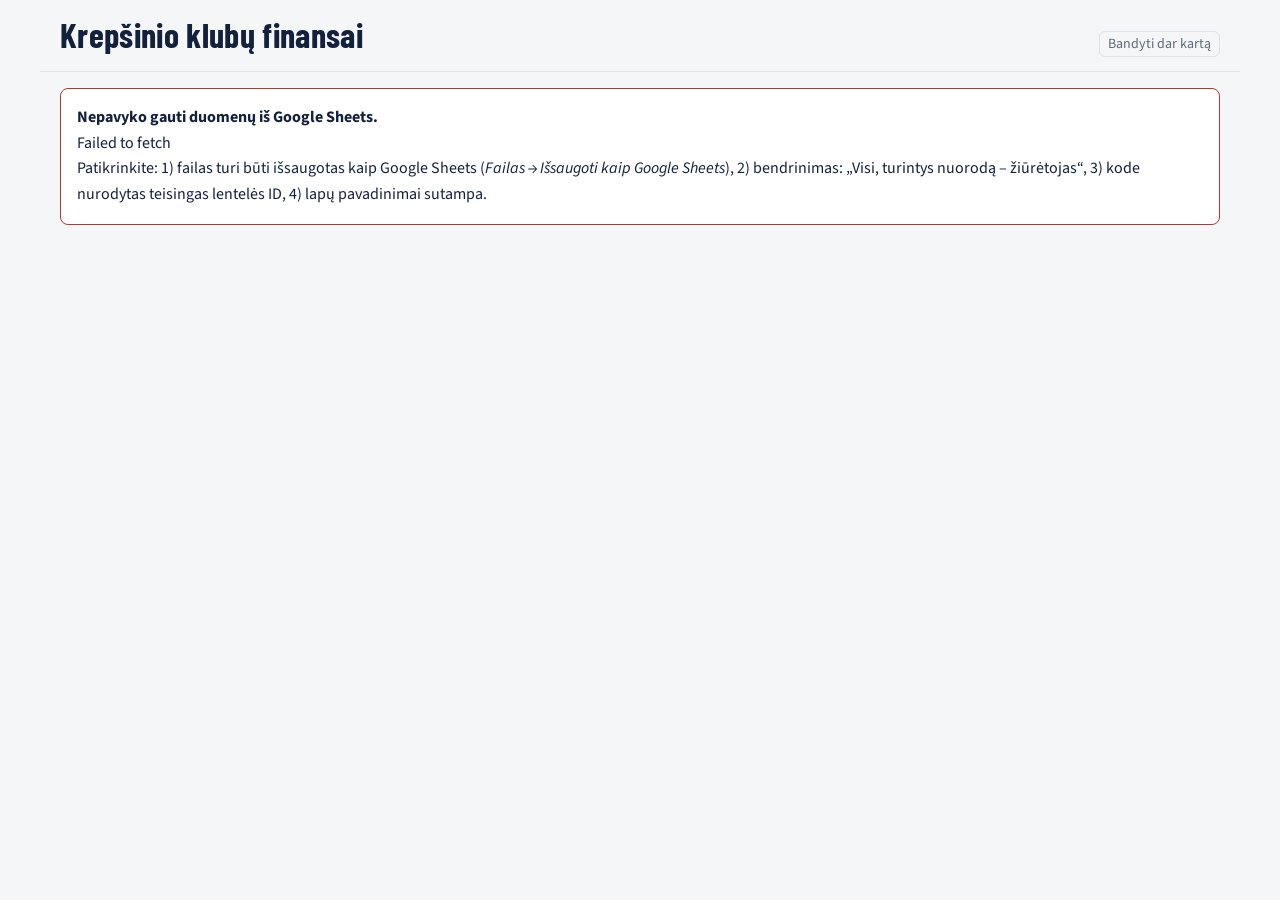
==== index.html @ 32dc3751 "Rename index-8.html to index.html" ====
<!DOCTYPE html>
<html lang="lt">
<head>
<meta charset="utf-8">
<meta name="viewport" content="width=device-width, initial-scale=1">
<title>Krepšinio klubų finansai</title>
<link rel="preconnect" href="https://fonts.googleapis.com">
<link rel="stylesheet" href="https://fonts.googleapis.com/css2?family=Barlow+Condensed:wght@600;700&family=Source+Sans+3:wght@400;600&display=swap">
<style>
:root{--bg:#f4f6f8;--card:#fff;--ink:#14213d;--mute:#5d6b7e;--line:#dde3ea;--a:#e08a1e;--b:#1f7a8c;--pos:#1d7a46;--neg:#b5382f;--hd:'Barlow Condensed','Arial Narrow',sans-serif;--tx:'Source Sans 3',system-ui,sans-serif}
@media(prefers-color-scheme:dark){:root:not([data-t=light]){--bg:#0f1722;--card:#17212f;--ink:#e8edf3;--mute:#93a1b4;--line:#2a3648;--a:#f0a43c;--b:#4fb0c4;--pos:#5fcf8f;--neg:#ff7d72}}
:root[data-t=dark]{--bg:#0f1722;--card:#17212f;--ink:#e8edf3;--mute:#93a1b4;--line:#2a3648;--a:#f0a43c;--b:#4fb0c4;--pos:#5fcf8f;--neg:#ff7d72}
*{box-sizing:border-box}
body{margin:0;background:var(--bg);color:var(--ink);font:16px/1.45 var(--tx)}
header{display:flex;flex-wrap:wrap;gap:8px 20px;align-items:baseline;padding:18px 20px 0;max-width:1200px;margin:auto}
h1{font:700 34px/1 var(--hd);margin:0;letter-spacing:.01em}
#st{color:var(--mute);font-size:14px;margin-left:auto}
button{font:inherit;color:inherit;cursor:pointer}
button:focus-visible,input:focus-visible,a:focus-visible{outline:2px solid var(--b);outline-offset:2px}
.ic{background:none;border:1px solid var(--line);border-radius:6px;padding:2px 8px;margin-left:8px}
nav{display:flex;gap:4px;padding:14px 20px 0;max-width:1200px;margin:auto;overflow-x:auto;border-bottom:1px solid var(--line)}
nav button{background:none;border:0;border-bottom:3px solid transparent;font:700 20px var(--hd);padding:6px 12px;color:var(--mute);white-space:nowrap}
nav button[aria-selected=true]{color:var(--ink);border-color:var(--a)}
main{max-width:1200px;margin:auto;padding:16px 20px 60px}
.bar{display:flex;flex-wrap:wrap;gap:8px;align-items:center;margin-bottom:10px}
.chip{border:1px solid var(--line);background:var(--card);border-radius:99px;padding:3px 12px;font-size:14px}
.chip[aria-pressed=true]{background:var(--ink);color:var(--bg);border-color:var(--ink)}
input[type=search]{font:inherit;background:var(--card);color:var(--ink);border:1px solid var(--line);border-radius:8px;padding:6px 10px;min-width:200px;margin-left:auto}
.sum{color:var(--mute);font-size:14px;margin:0 0 10px}
.tw{overflow-x:auto;background:var(--card);border:1px solid var(--line);border-radius:8px}
table{border-collapse:collapse;width:100%;font-variant-numeric:tabular-nums}
th,td{padding:8px 12px;text-align:right;border-bottom:1px solid var(--line);white-space:nowrap}
th{font:700 16px var(--hd);color:var(--mute);cursor:pointer;user-select:none;position:sticky;top:0;background:var(--card)}
th.l,td.l{text-align:left}
th[aria-sort]{color:var(--ink)}
td.l{position:sticky;left:0;background:var(--card)}
td small{display:block;color:var(--mute);font-size:12px;line-height:1.1}
tr:last-child td{border-bottom:0}
.sh{display:inline-flex;align-items:center;gap:8px}
.sh i{display:inline-block;width:70px;height:8px;background:var(--b);border-radius:2px;overflow:hidden;opacity:.9}
.sh i b{display:block;height:100%;background:var(--a)}
.pos{color:var(--pos)}.neg{color:var(--neg)}.na{color:var(--mute)}
td a{margin-right:6px;color:var(--b)}
.cards{display:grid;grid-template-columns:repeat(auto-fill,minmax(300px,1fr));gap:12px}
.card{background:var(--card);border:1px solid var(--line);border-radius:8px;padding:14px 16px}
.card h3{font:700 22px var(--hd);margin:0 0 6px}.card h3 span{color:var(--mute);font-size:16px;margin-left:6px}
.card p{margin:0 0 8px;font-size:15px}
.msg{background:var(--card);border:1px solid var(--neg);border-radius:8px;padding:16px;line-height:1.6}
tr.c,tr.pc{cursor:pointer}tr.c:hover td,tr.pc:hover td{background:color-mix(in srgb,var(--a) 12%,var(--card))}
.cl{display:flex;align-items:center}.lw{display:inline-grid;margin-right:10px;flex:none}.lw>*{grid-area:1/1;margin:0}
.lg{width:30px;height:30px;border-radius:50%;object-fit:contain;background:#fff}.in{display:inline-flex;align-items:center;justify-content:center;color:#fff;font:700 12px var(--hd)}
#md{position:fixed;inset:0;background:#000a;display:none;align-items:flex-end;justify-content:center;z-index:9}#md.o{display:flex}
.sheet{background:var(--bg);width:min(900px,100%);max-height:92vh;overflow:auto;border-radius:14px 14px 0 0;padding:18px 20px 28px}
@media(min-width:800px){#md{align-items:center}.sheet{border-radius:14px}}
.kp{display:grid;grid-template-columns:repeat(auto-fit,minmax(140px,1fr));gap:10px;margin:12px 0}
.kp div{background:var(--card);border:1px solid var(--line);border-radius:8px;padding:8px 12px}.kp small{display:block;color:var(--mute);font-size:12px}.kp b{font:700 24px var(--hd)}
h2,h3{font-family:var(--hd);margin:8px 0 4px}h2{font-size:30px;margin:0}.top{display:flex;gap:8px;margin-bottom:10px}.top button{margin-left:auto}
.top button,.lk{border:1px solid var(--line);background:var(--card);border-radius:8px;padding:4px 12px;color:var(--ink);text-decoration:none;font-size:14px}
iframe{width:100%;height:calc(100vh - 150px);min-height:620px;border:1px solid var(--line);border-radius:8px;background:#fff}
</style>
</head>
<body>
<header><h1>Krepšinio klubų finansai</h1><span id="st">Kraunama…</span></header>
<nav role="tablist" id="tabs"></nav>
<main id="out"></main>
<div id="md" aria-modal="true" role="dialog"><div class="sheet" id="sh"></div></div>
<script>
// ---- Nustatymai: Google lentelės ID (turi būti tikra Google Sheets lentelė, ne .xlsx) ----
const SHEET_ID="1cWx_skBNVz6XwtdFsHNX5Jhd2TwRLFiY";
// Kiekvienam lapui – galimi pavadinimai (su „/" ir be). Pirmas tinkamas naudojamas.
const SHEETS={b27:["Budgets 26/27","Budgets 2627"],b26:["Budgets 25/26","Budgets 2526"],w26:["World 25/26","World 2526"],att:["Attendance 25/26","Attendance 2526","Attendance"],sal:["Player Salaries"]};
const C="Australia|Australija|AU;Austria|Austrija|AT;Belgium|Belgija|BE;Bosnia and Herzegovina|Bosnija ir Hercegovina|BA;Croatia|Kroatija|HR;Czech Republic|Čekija|CZ;Denmark|Danija|DK;Estonia|Estija|EE;Finland|Suomija|FI;France|Prancūzija|FR;Germany|Vokietija|DE;Greece|Graikija|GR;Hungary|Vengrija|HU;Israel|Izraelis|IL;Italy|Italija|IT;Japan|Japonija|JP;Latvia|Latvija|LV;Lithuania|Lietuva|LT;Montenegro|Juodkalnija|ME;North Macedonia|Šiaurės Makedonija|MK;Poland|Lenkija|PL;Portugal|Portugalija|PT;Romania|Rumunija|RO;Serbia|Serbija|RS;Slovakia|Slovakija|SK;Slovenia|Slovėnija|SI;Spain|Ispanija|ES;Turkey|Turkija|TR;United Arab Emirates|Jungtiniai Arabų Emyratai|AE;United Kingdom|Jungtinė Karalystė|GB;Ukraine|Ukraina|UA;Bulgaria|Bulgarija|BG;Georgia|Gruzija|GE;Cyprus|Kipras|CY;Netherlands|Nyderlandai|NL;Switzerland|Šveicarija|CH;Sweden|Švedija|SE;Norway|Norvegija|NO;Iceland|Islandija|IS;Kosovo|Kosovas|XK;Azerbaijan|Azerbaidžanas|AZ;Ireland|Airija|IE;Albania|Albanija|AL;Russia|Rusija|RU".split(";").map(s=>s.split("|"));
const NAT=Object.fromEntries(C.map(c=>[c[0],c[1]])),FL=Object.fromEntries(C.map(c=>[c[1],c[2]]));
const flag=n=>FL[n]?String.fromCodePoint(...[...FL[n]].map(c=>127397+c.charCodeAt(0)))+" ":"";
const nf=new Intl.NumberFormat("lt-LT",{maximumFractionDigits:0});
const eur=n=>n==null?"–":nf.format(n)+" €";
const esc=s=>String(s??"").replace(/[&<>"]/g,c=>({"&":"&amp;","<":"&lt;",">":"&gt;",'"':"&quot;"}[c]));
const norm=s=>String(s).toLowerCase().normalize("NFD").replace(/[^a-z0-9]/g,"");
const nat=n=>NAT[n]||n;
const num=v=>{if(v==null)return null;const s=String(v).replace(/[\s\u00a0€$%]/g,"").replace(/,/g,"");if(!/^-?\d/.test(s))return null;const n=parseFloat(s);return isNaN(n)?null:n};
const txt=v=>{const s=String(v??"").trim();return(s===""||s==="-"||s[0]==="#")?"":s};
function csv(t){const R=[];let r=[],c="",q=0;for(let i=0;i<t.length;i++){const h=t[i];
 if(q){if(h=='"'){if(t[i+1]=='"'){c+='"';i++}else q=0}else c+=h}
 else if(h=='"')q=1;else if(h==","){r.push(c);c=""}else if(h=="\n"){r.push(c);R.push(r);r=[];c=""}else if(h!="\r")c+=h}
 if(c||r.length){r.push(c);R.push(r)}return R}
let DEF;
async function raw(n){
 const res=await fetch(`https://docs.google.com/spreadsheets/d/${SHEET_ID}/gviz/tq?tqx=out:csv&headers=0&sheet=${encodeURIComponent(n)}`);
 const t=await res.text();
 if(!res.ok||/^\s*</.test(t))throw new Error(`Lapas „${n}" neatsidaro (HTTP ${res.status})`);
 return t}
// Jei lapo pavadinimas neegzistuoja, Google tyliai grąžina pirmą lapą – tokį atsakymą atmetame
async function load(names,first){
 for(const n of names){const t=await raw(n);if(first||t!==DEF)return csv(t)}
 throw new Error(`Lapas „${names[0]}" nerastas – patikrinkite jo pavadinimą lentelėje`)}
// Suranda lenteles, kurių antraštės eilutė prasideda reikšme hdr antrame stulpelyje
function blocks(rows,hdr){const out=[];let title="";
 for(let i=0;i<rows.length;i++){const a=(rows[i][1]||"").trim();
  if(a===hdr){const h=rows[i].map(x=>x.trim()),d=[];let j=i+1;
   while(j<rows.length){const b=(rows[j][1]||"").trim();if(!b||b===hdr||/^Vidurkis/.test(b))break;d.push(rows[j]);j++}
   out.push({title,h,d});i=j-1}
  else if(a)title=a}
 return out}
const ix=(h,re)=>h.findIndex(x=>re.test(x));
function budgets(rows,season,world){const o=[];
 for(const b of blocks(rows,"Nation")){/* Google CSV „pameta" antraštes skaitinių stulpelių viršuje, todėl stulpeliai imami pagal vietą: B šalis, C klubas, D biudžetas, E algos, H vieta, I Europa, J+ šaltiniai */
  const q=season==="26/27"?1:0,c={n:1,club:2,t:3,s:4,p:6+q,e:7+q};
  const src=[8,9,10,11,12].map(i=>i+q);
  for(const r of b.d){if(!txt(r[c.club]))continue;
   o.push({season,nation:nat(r[1].trim()),club:r[c.club].trim(),total:num(r[c.t]),sal:num(r[c.s]),place:num(r[c.p]),eu:txt(r[c.e]).replace(/^https?:.*/,""),src:src.map(i=>(r[i]||"").trim()).filter(u=>/^https?:/.test(u))})}}
 return o}
const AD={French:"France",German:"Germany",Spanish:"Spain",Italian:"Italy",Lithuanian:"Lithuania",Greek:"Greece",Turkish:"Turkey",Israeli:"Israel",Polish:"Poland",Serbian:"Serbia",Latvian:"Latvia",Estonian:"Estonia",Finnish:"Finland"};
const fr=v=>{const n=num(v);return n==null?null:/%/.test(String(v))||n>1.5?n/100:n};
function attendance(rows){const o=[];
 for(const b of[...blocks(rows,"Club"),...blocks(rows,"Klubas")]){const m=b.title.match(/^(\w+) league/i);
  const nation=m&&AD[m[1]]?nat(AD[m[1]]):/^Pranc/.test(b.title)?"Prancūzija":/^Vokiet/.test(b.title)?"Vokietija":/^Ispan/.test(b.title)?"Ispanija":/^Ital/.test(b.title)?"Italija":b.title.replace(/\s*\(.*/,"").replace(/ league$/i,"");
  for(const r of b.d){const nums=String(r[6]).split("/").map(num).filter(x=>x!=null),avg=num(r[5]),cap=nums.length?nums[nums.length-1]:null;
   o.push({nation,club:r[1].trim(),city:txt(r[2]),avg,cap,fill:fr(r[7])??(avg!=null&&cap?avg/cap:null),expE:num(r[11]),idxE:num(r[12]),expL:num(r[13]),idxL:num(r[14]),profile:txt(r[15]),place:num(r[16])})}}
 return o}
function salaries(rows){const o=[];
 for(const b of blocks(rows,"Role")){const g=i=>i;
  for(const r of b.d){if(!txt(r[2]))continue;
   o.push({role:r[1].trim(),name:r[2].trim(),country:nat((r[3]||"").trim()),team:txt(r[4]),season:txt(r[5]),value:num(r[6]),len:txt(r[7]),month:num(r[8]),src:(r[9]||"").trim()})}}
 return o}
function taxes(rows){return rows.filter(r=>txt(r[3])&&!/^https?:/.test(r[1])).map(r=>({country:r[1].trim(),season:txt(r[2]),text:r[3].trim(),src:(r[4]||"").trim()}))}

// ---- Būsena ir atvaizdavimas ----
let LOGOS={},V=[],H=[];
const same=(a,b)=>{a=norm(a||"");b=norm(b||"");return!!a&&!!b&&(a===b||(a.length>3&&b.includes(a))||(b.length>3&&a.includes(b)))};
const logo=n=>{const u=LOGOS[norm(n)],i=n.split(/\s+/).slice(0,2).map(w=>w[0]).join("").toUpperCase();
 return`<span class="lw"><span class="lg in" style="background:hsl(${[...n].reduce((a,c)=>(a*31+c.charCodeAt(0))%360,7)} 40% 38%)">${esc(i)}</span>${u?`<img class="lg" src="${esc(u)}" alt="" loading="lazy" onerror="this.remove()">`:""}</span>`};
const n0=n=>n==null?"–":nf.format(n),f2=n=>n==null?"–":n.toFixed(2).replace(".",",");
const attBlock=a=>`<h3>Lankomumas 2025/26</h3><div class="kp">${kp("Vid. lankomumas",n0(a.avg))}${kp("Galima arenos talpa",n0(a.cap))}${kp("Užpildymas",pct(a.fill))}</div><div class="kp">${kp("Tikėtinas lankomumas tokioje rinkoje (Europos kontekste)",n0(a.expE))}${kp("Lankomumo indeksas vs Europa",f2(a.idxE))}</div><div class="kp">${kp("Tikėtinas lankomumas savos lygos kontekste",n0(a.expL))}${kp("Lankomumo indeksas vs savo lyga",f2(a.idxL))}</div>${a.profile?`<p class="sum"><b>Profilis:</b> ${esc(a.profile)}</p>`:""}`;
const kp=(l,v)=>`<div><small>${l}</small><b>${v}</b></div>`;
const pct=n=>n==null?"–":Math.round(n*100)+"%";
const cell=r=>`<span title="${esc(r.nation)}">${flag(r.nation)}</span><b>${esc(r.club)}</b>`;
function show(html){H.push(html);draw()}
function draw(){const m=$("md");if(!H.length){m.classList.remove("o");return}
 $("sh").innerHTML=`<div class="top">${H.length>1?'<button id="bk" style="margin:0">← Atgal</button>':""}<button id="cl">Uždaryti ✕</button></div>`+H[H.length-1];m.classList.add("o")}
function club(name,nation,season,rep){
 if(rep)H.pop();
 const m=r=>(!nation||r.nation===nation)&&same(r.club,name),b=budgetRows(season).find(m),a=season==="25/26"&&D.att.find(m);
 const ps=D.sal.filter(p=>p.season===season&&same(p.team,name)).sort((x,y)=>(y.month||0)-(x.month||0)),nm=b?b.club:name,ss=[...new Set([...D.bud.filter(m).map(r=>r.season),...D.sal.filter(p=>same(p.team,name)).map(p=>p.season)])].filter(Boolean).sort().reverse();
 show(`<h2>${esc(nm)}</h2><p class="sum">${flag(b?b.nation:nation)}${esc(b?b.nation:nation)} · sezonas ${season} · <a class="lk" target="_blank" rel="noopener" href="https://www.google.com/search?q=${encodeURIComponent("site:proballers.com "+nm+" basketball "+season)}">Proballers ↗</a></p>`+(ss.length>1?`<div class="bar">${ss.map(s=>`<button class="chip" data-cs="${s}" data-n="${esc(name)}" data-nat="${esc(nation)}" aria-pressed="${s===season}">${s}</button>`).join("")}</div>`:"")
 +(/rytas/i.test(nm)?`<div class="bar">${["BCL čempionai 2026","Eurocup čempionai 2x","LKL čempionai 7x"].map(t=>`<span class="chip">🏆 ${t}</span>`).join("")}</div><div class="cl" style="gap:14px;margin:4px 0 8px">${[["rytas-1.jpg","Gudelis","CEO"],["rytas-2.jpg","Brazys","President"]].map(([f,n,t])=>`<figure style="margin:0;text-align:center"><img src="${f}" alt="${n}" onerror="this.parentNode.remove()" style="width:64px;height:64px;border-radius:50%;object-fit:cover;object-position:50% 20%"><figcaption class="sum" style="margin:2px 0 0">${n}<br>${t}</figcaption></figure>`).join("")}</div>`:"")
 +(b?`<div class="kp">${kp("Bendras biudžetas",eur(b.total))}${kp("Atlyginimų biudžetas",eur(b.sal))}${kp("Atlyginimų dalis",pct(b.share))}${b.chg==null?"":kp("Pokytis",(b.chg>=0?"+":"")+pct(b.chg))}${b.place?kp("Vieta lygoje",b.place):""}${b.eu?kp("Europa",esc(b.eu)):""}</div><p class="sum">Šaltiniai: ${links(b)}</p>`:'<p class="sum">Šiam sezonui biudžeto duomenų nėra.</p>')
 +(a?attBlock(a):"")
 +`<h3>Žaidėjai ir algos (${season})</h3>`+(ps.length?`<div class="tw"><table><thead><tr><th class="l">Vardas</th><th>Rolė</th><th>Mėnesio alga</th><th>Sutarties vertė</th></tr></thead><tbody>${ps.map(p=>`<tr class="pc" data-p="${esc(p.name)}"><td class="l"><b>${esc(p.name)}</b></td><td>${esc(p.role)}</td><td>${eur(p.month)}</td><td>${eur(p.value)}</td></tr>`).join("")}</tbody></table></div><p class="sum">Spauskite žaidėją, kad matytumėte visą algų istoriją.</p>`:'<p class="sum">Šiam klubui ir sezonui žaidėjų algų lape įrašų nėra.</p>'))}
function player(name){
 const h=D.sal.filter(p=>norm(p.name)===norm(name)).sort((x,y)=>(x.season||"").localeCompare(y.season||"")),mx=Math.max(...h.map(p=>p.month||0),1),w=Math.max(320,h.length*64);
 const svg=`<div class="tw" style="padding:10px"><svg viewBox="0 0 ${w} 170" width="${w}" role="img" aria-label="Mėnesio algos pokytis">${h.map((p,i)=>{const x=i*64+14,bh=p.month?p.month/mx*100:0;
  return`<g><title>${esc(p.team)} ${esc(p.season)}</title><rect x="${x}" y="${128-bh}" width="36" height="${bh}" rx="3" fill="var(--a)"/><text x="${x+18}" y="${122-bh}" text-anchor="middle" font-size="11" fill="var(--ink)">${p.month?Math.round(p.month/1000)+"k":"–"}</text><text x="${x+18}" y="146" text-anchor="middle" font-size="11" fill="var(--mute)">${esc(p.season)}</text><text x="${x+18}" y="160" text-anchor="middle" font-size="9" fill="var(--mute)">${esc((p.team||"").slice(0,9))}</text></g>`}).join("")}</svg></div>`;
 show(`<h2>${esc(h[0]?h[0].name:name)}</h2><p class="sum">${esc(h[0]?h[0].role+" · "+h[0].country:"")} · įrašų: ${h.length}</p><h3>Mėnesio algos pokytis (€)</h3>${svg}<h3>Algų istorija</h3><div class="tw"><table><thead><tr><th class="l">Sezonas</th><th>Komanda</th><th>Sutarties vertė</th><th>Trukmė</th><th>Mėnesio alga</th><th>Šaltinis</th></tr></thead><tbody>${h.map(p=>`<tr class="pc" data-club="${esc(p.team)}" data-season="${esc(p.season)}"><td class="l">${esc(p.season)||"–"}</td><td>${esc(p.team)||"–"}</td><td>${eur(p.value)}</td><td>${esc(p.len)||"–"}</td><td>${eur(p.month)}</td><td>${/^https?:/.test(p.src)?`<a href="${esc(p.src)}" target="_blank" rel="noopener">nuoroda</a>`:"–"}</td></tr>`).join("")}</tbody></table></div>`)}
const D={};const S={tab:"bud",season:"26/27",nation:"",q:"",sort:{bud:["total",-1],att:["avg",-1],sal:["month",-1]}};
const TABS=[["bud","Biudžetai"],["att","Lankomumas"],["sal","Žaidėjų algos"],["tax","Mokesčių skaičiuoklė"]];
const money=k=>({k,v:r=>r[k],f:r=>`<span class="${r[k]==null?"na":""}">${eur(r[k])}</span>`});
const links=r=>(r.src||[]).map((u,i)=>`<a href="${esc(u)}" target="_blank" rel="noopener" title="${esc(u)}">${i+1}</a>`).join("")||'<span class="na">–</span>';
function dedupe(a){const o=[];for(const x of a){const m=o.find(y=>y.season===x.season&&y.nation===x.nation&&same(y.club,x.club));
 if(!m)o.push({...x});else{for(const k of["total","sal","place"])m[k]??=x[k];m.eu=m.eu||x.eu;m.src=[...new Set([...m.src,...x.src])]}}return o}
function budgetRows(se=S.season){
 const prev=new Map(D.bud.filter(r=>r.season==="25/26").map(r=>[r.nation+norm(r.club),r]));
 return D.bud.filter(r=>r.season===se).map(r=>{const p=prev.get(r.nation+norm(r.club));
  return{...r,share:r.total&&r.sal!=null?r.sal/r.total:null,chg:se==="26/27"&&r.total&&p&&p.total?r.total/p.total-1:null}})}
const COLS={
 bud:[{k:"club",l:1,label:"Klubas",v:r=>r.club,f:cell},
  {...money("total"),label:"Bendras biudžetas"},{...money("sal"),label:"Atlyginimų biudžetas"},
  {k:"share",label:"Atlyginimų dalis",v:r=>r.share,f:r=>r.share==null?'<span class="na">–</span>':`<span class="sh">${Math.round(r.share*100)}%<i><b style="width:${Math.min(100,r.share*100)}%"></b></i></span>`},
  {k:"chg",label:"Pokytis pagal praėjusį sezoną",v:r=>r.chg,f:r=>r.chg==null?'<span class="na">–</span>':`<span class="${r.chg>=0?"pos":"neg"}">${r.chg>=0?"+":""}${Math.round(r.chg*100)}%</span>`},
  {k:"place",label:"Vieta lygoje",v:r=>r.place,f:r=>r.place??"–"},
  {k:"eu",label:"Europos turnyras",v:r=>r.eu,f:r=>esc(r.eu)||"–"},
  {k:"src",label:"Šaltiniai",nosort:1,v:r=>r.src.length||"",f:links}],
 att:[{k:"club",l:1,label:"Klubas",v:r=>r.club,f:cell},
  {k:"avg",label:"Vid. lankomumas",v:r=>r.avg,f:r=>r.avg==null?"–":nf.format(r.avg)},
  {k:"fill",label:"Užpildymas",v:r=>r.fill,f:r=>r.fill==null?'<span class="na">–</span>':`<span class="sh">${Math.round(r.fill*100)}%<i><b style="width:${Math.min(100,r.fill*100)}%"></b></i></span>`},
  {k:"profile",l:1,label:"Profilis",v:r=>r.profile,f:r=>r.profile?`<span style="display:inline-block;max-width:300px;overflow:hidden;text-overflow:ellipsis;vertical-align:bottom" title="${esc(r.profile)}">${esc(r.profile)}</span>`:"–"}],
 sal:[{k:"name",l:1,label:"Žaidėjas / treneris",v:r=>r.name,f:r=>`<b>${esc(r.name)}</b><small>${esc(r.role)}</small>`},
  {k:"team",label:"Komanda",v:r=>r.team,f:r=>esc(r.team)||"–"},{k:"country",label:"Šalis",v:r=>r.country,f:r=>flag(r.country)+esc(r.country)},
  {k:"season",label:"Sezonas",v:r=>r.season,f:r=>esc(r.season)||"–"},
  {k:"value",label:"Sutarties vertė",v:r=>r.value,f:r=>eur(r.value)},{k:"len",label:"Trukmė",v:r=>r.len,f:r=>esc(r.len)||"–"},
  {k:"month",label:"Mėnesio alga",v:r=>r.month,f:r=>eur(r.month)},
  {k:"src",label:"Šaltinis",nosort:1,v:r=>r.src,f:r=>/^https?:/.test(r.src)?`<a href="${esc(r.src)}" target="_blank" rel="noopener">nuoroda</a>`:"–"}]};
function sorted(rows,key,cols){const[k,d]=S.sort[key],c=cols.find(x=>x.k===k)||cols[0];
 return[...rows].sort((a,b)=>{const x=c.v(a),y=c.v(b),nx=x==null||x==="",ny=y==null||y==="";if(nx||ny)return nx-ny;
  return(typeof x==="string"?x.localeCompare(y,"lt"):x-y)*d})}
function table(key,all){
 const q=norm(S.q),nations=[...new Set(all.map(r=>r.nation||r.country))].filter(Boolean).sort((x,y)=>x.localeCompare(y,"lt"));
 let rows=all.filter(r=>(!S.nation||(r.nation||r.country)===S.nation)&&(!q||norm([r.club,r.name,r.team,r.nation,r.country].join(" ")).includes(q)));
 const cols=COLS[key].filter(c=>rows.some(r=>{const v=c.v(r);return v!=null&&v!==""})||c.k==="club");
 rows=sorted(rows,key,cols);
 const[sk,sd]=S.sort[key];
 const full=rows.filter(r=>key==="bud"?r.total!=null&&r.sal!=null:key==="att"?r.fill!=null:r.month!=null||r.value!=null).length;
 const sh=rows.filter(r=>r.share!=null),avg=sh.length?Math.round(sh.reduce((s,r)=>s+r.share,0)/sh.length*100):null;
 const seasons=key==="bud"?`<div class="bar">${["26/27","25/26"].map(s=>`<button class="chip" data-season="${s}" aria-pressed="${S.season===s}">Sezonas ${s}</button>`).join("")}</div>`:"";
 const chips=`<div class="bar"><button class="chip" data-nation="" aria-pressed="${!S.nation}">Visos</button>${nations.map(n=>`<button class="chip" data-nation="${esc(n)}" aria-pressed="${S.nation===n}">${flag(n)}${esc(n)}</button>`).join("")}<input type="search" id="q" placeholder="Ieškoti…" value="${esc(S.q)}" aria-label="Paieška"></div>`;
 const head=cols.map(c=>`<th class="${c.l?"l":""}" ${c.nosort?"":`data-k="${c.k}" tabindex="0"`} ${sk===c.k?`aria-sort="${sd>0?"ascending":"descending"}"`:""}>${c.label}${sk===c.k?(sd>0?" ▲":" ▼"):""}</th>`).join("");
 V=rows;const body=rows.slice(0,300).map((r,i)=>`<tr class="c" data-i="${i}">${cols.map(c=>`<td class="${c.l?"l":""}">${c.f(r)}</td>`).join("")}</tr>`).join("");
 return`${seasons}${chips}<p class="sum">${rows.length} įrašų, iš jų pilnų duomenų: ${full}${avg!=null?` · vidutinė atlyginimų dalis: ${avg}% (iš ${sh.length})`:""}. ${rows.length>300?" Rodoma pirmos 300 eilučių – siaurinkite paieška ar filtru.":""} Tušti langeliai rodomi „–“ ir į vidurkius neįtraukiami.</p><div class="tw"><table><thead><tr>${head}</tr></thead><tbody>${body||'<tr><td class="l">Nieko nerasta</td></tr>'}</tbody></table></div>`}
function render(){
 $tabs.innerHTML=TABS.map(([k,l])=>`<button role="tab" data-tab="${k}" aria-selected="${S.tab===k}">${l}</button>`).join("");
 const f=document.activeElement&&document.activeElement.id==="q";
 out.innerHTML=S.tab==="tax"?'<iframe src="basketball_tax_calculator_2026.html" title="Mokesčių skaičiuoklė"></iframe>'
  :table(S.tab,S.tab==="bud"?budgetRows():D[S.tab]);
 if(f){const i=$("q");i.focus();i.setSelectionRange(i.value.length,i.value.length)}}
const $=id=>document.getElementById(id),$tabs=$("tabs"),out=$("out");
document.addEventListener("click",e=>{if(e.target.id==="md"){H=[];return draw()}
 if(e.target.closest("a"))return;
 const t=e.target.closest("#cl,#bk,tr.c,[data-p],[data-club],[data-tab],[data-nation],[data-season],th[data-k],[data-cs],#reload");if(!t)return;
 if(t.id==="cl"){H=[];return draw()}if(t.id==="bk"){H.pop();return draw()}
 if(t.matches("tr.c")){const r=V[+t.dataset.i];return S.tab==="sal"?player(r.name):club(r.club,r.nation,S.tab==="att"?"25/26":r.season)}
 if(t.dataset.cs)return club(t.dataset.n,t.dataset.nat,t.dataset.cs,1);
 if(t.dataset.p)return player(t.dataset.p);
 if(t.dataset.club!==undefined)return club(t.dataset.club,"",t.dataset.season);
 if(t.dataset.tab){S.tab=t.dataset.tab;S.nation="";S.q=""}
 else if(t.dataset.nation!==undefined)S.nation=t.dataset.nation;
 else if(t.dataset.season)S.season=t.dataset.season;
 else if(t.dataset.k){const s=S.sort[S.tab];S.sort[S.tab]=[t.dataset.k,s[0]===t.dataset.k?-s[1]:(t.dataset.k==="club"||t.dataset.k==="name"?1:-1)]}
 else return start();
 render()});
document.addEventListener("keydown",e=>{if(e.key==="Escape"){H=[];draw()}if(e.key==="Enter"&&e.target.matches("th[data-k]"))e.target.click()});
document.addEventListener("input",e=>{if(e.target.id==="q"){S.q=e.target.value;render()}});
async function start(){
 $("st").textContent="Kraunama…";
 try{
  DEF=await raw("__nera_tokio_lapo__");
  const[a,b,w,at,sa]=await Promise.all(Object.values(SHEETS).map((n,i)=>load(n,i===0)));
  D.bud=dedupe([...budgets(a,"26/27"),...budgets(b,"25/26"),...budgets(w,"25/26")]);D.att=attendance(at);D.sal=salaries(sa);try{LOGOS=Object.fromEntries(Object.entries(await(await fetch("logos.json")).json()).map(([k,v])=>[norm(k),v]))}catch(e){}
  $("st").innerHTML=`Atnaujinta ${new Date().toLocaleTimeString("lt-LT",{hour:"2-digit",minute:"2-digit"})}<button class="ic" id="reload" title="Perkrauti duomenis iš lentelės">Atnaujinti</button>`;
  render()
 }catch(err){
  $("st").innerHTML='<button class="ic" id="reload">Bandyti dar kartą</button>';
  out.innerHTML=`<div class="msg"><b>Nepavyko gauti duomenų iš Google Sheets.</b><br>${esc(err.message)}<br>Patikrinkite: 1) failas turi būti išsaugotas kaip Google Sheets (<i>Failas → Išsaugoti kaip Google Sheets</i>), 2) bendrinimas: „Visi, turintys nuorodą – žiūrėtojas“, 3) kode nurodytas teisingas lentelės ID, 4) lapų pavadinimai sutampa.</div>`}}
start();
</script>
</body>
</html>
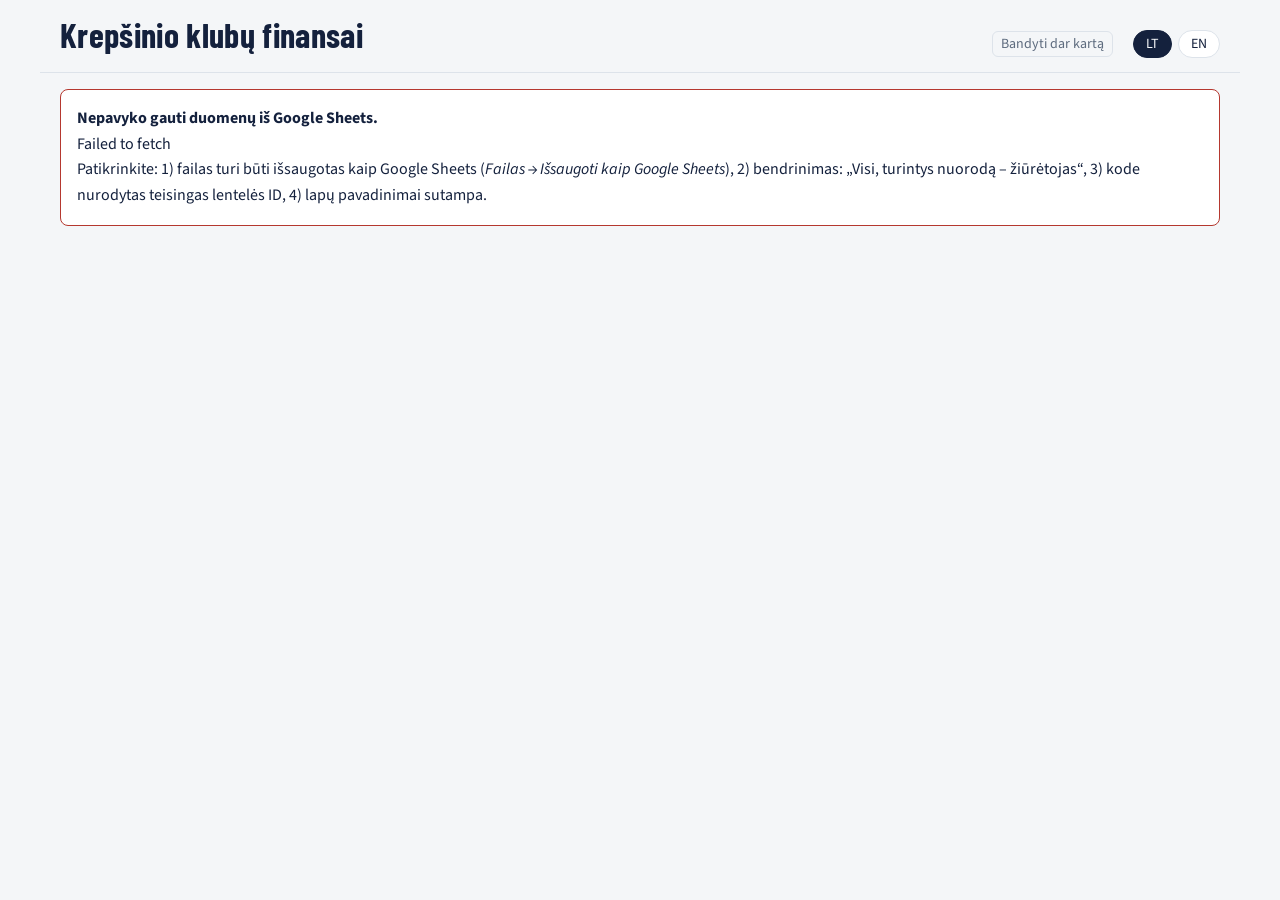
==== commit 40f8208d: "Rename index-9.html to index.html" ====
--- a/index.html
+++ b/index.html
@@ -57,10 +57,11 @@
 h2,h3{font-family:var(--hd);margin:8px 0 4px}h2{font-size:30px;margin:0}.top{display:flex;gap:8px;margin-bottom:10px}.top button{margin-left:auto}
 .top button,.lk{border:1px solid var(--line);background:var(--card);border-radius:8px;padding:4px 12px;color:var(--ink);text-decoration:none;font-size:14px}
 iframe{width:100%;height:calc(100vh - 150px);min-height:620px;border:1px solid var(--line);border-radius:8px;background:#fff}
+#lang{display:flex;gap:6px}.pf{position:relative;cursor:help;border-bottom:1px dotted var(--mute)}.tip{display:none;position:absolute;left:0;top:140%;z-index:5;width:min(380px,80vw);background:var(--card);color:var(--ink);border:1px solid var(--line);border-radius:8px;padding:8px 10px;font-size:14px;line-height:1.4;box-shadow:0 6px 20px #0005}.pf:hover .tip,.pf:focus .tip{display:block}
 </style>
 </head>
 <body>
-<header><h1>Krepšinio klubų finansai</h1><span id="st">Kraunama…</span></header>
+<header><h1 id="h1">Krepšinio klubų finansai</h1><span id="st">Kraunama…</span><span id="lang"><button class="chip" data-l="lt">LT</button> <button class="chip" data-l="en">EN</button></span></header>
 <nav role="tablist" id="tabs"></nav>
 <main id="out"></main>
 <div id="md" aria-modal="true" role="dialog"><div class="sheet" id="sh"></div></div>
@@ -72,7 +73,7 @@
 const C="Australia|Australija|AU;Austria|Austrija|AT;Belgium|Belgija|BE;Bosnia and Herzegovina|Bosnija ir Hercegovina|BA;Croatia|Kroatija|HR;Czech Republic|Čekija|CZ;Denmark|Danija|DK;Estonia|Estija|EE;Finland|Suomija|FI;France|Prancūzija|FR;Germany|Vokietija|DE;Greece|Graikija|GR;Hungary|Vengrija|HU;Israel|Izraelis|IL;Italy|Italija|IT;Japan|Japonija|JP;Latvia|Latvija|LV;Lithuania|Lietuva|LT;Montenegro|Juodkalnija|ME;North Macedonia|Šiaurės Makedonija|MK;Poland|Lenkija|PL;Portugal|Portugalija|PT;Romania|Rumunija|RO;Serbia|Serbija|RS;Slovakia|Slovakija|SK;Slovenia|Slovėnija|SI;Spain|Ispanija|ES;Turkey|Turkija|TR;United Arab Emirates|Jungtiniai Arabų Emyratai|AE;United Kingdom|Jungtinė Karalystė|GB;Ukraine|Ukraina|UA;Bulgaria|Bulgarija|BG;Georgia|Gruzija|GE;Cyprus|Kipras|CY;Netherlands|Nyderlandai|NL;Switzerland|Šveicarija|CH;Sweden|Švedija|SE;Norway|Norvegija|NO;Iceland|Islandija|IS;Kosovo|Kosovas|XK;Azerbaijan|Azerbaidžanas|AZ;Ireland|Airija|IE;Albania|Albanija|AL;Russia|Rusija|RU".split(";").map(s=>s.split("|"));
 const NAT=Object.fromEntries(C.map(c=>[c[0],c[1]])),FL=Object.fromEntries(C.map(c=>[c[1],c[2]]));
 const flag=n=>FL[n]?String.fromCodePoint(...[...FL[n]].map(c=>127397+c.charCodeAt(0)))+" ":"";
-const nf=new Intl.NumberFormat("lt-LT",{maximumFractionDigits:0});
+let nf=new Intl.NumberFormat("lt-LT",{maximumFractionDigits:0});
 const eur=n=>n==null?"–":nf.format(n)+" €";
 const esc=s=>String(s??"").replace(/[&<>"]/g,c=>({"&":"&amp;","<":"&lt;",">":"&gt;",'"':"&quot;"}[c]));
 const norm=s=>String(s).toLowerCase().normalize("NFD").replace(/[^a-z0-9]/g,"");
@@ -111,11 +112,12 @@
  return o}
 const AD={French:"France",German:"Germany",Spanish:"Spain",Italian:"Italy",Lithuanian:"Lithuania",Greek:"Greece",Turkish:"Turkey",Israeli:"Israel",Polish:"Poland",Serbian:"Serbia",Latvian:"Latvia",Estonian:"Estonia",Finnish:"Finland"};
 const fr=v=>{const n=num(v);return n==null?null:/%/.test(String(v))||n>1.5?n/100:n};
-function attendance(rows){const o=[];
- for(const b of[...blocks(rows,"Club"),...blocks(rows,"Klubas")]){const m=b.title.match(/^(\w+) league/i);
-  const nation=m&&AD[m[1]]?nat(AD[m[1]]):/^Pranc/.test(b.title)?"Prancūzija":/^Vokiet/.test(b.title)?"Vokietija":/^Ispan/.test(b.title)?"Ispanija":/^Ital/.test(b.title)?"Italija":b.title.replace(/\s*\(.*/,"").replace(/ league$/i,"");
-  for(const r of b.d){const nums=String(r[6]).split("/").map(num).filter(x=>x!=null),avg=num(r[5]),cap=nums.length?nums[nums.length-1]:null;
-   o.push({nation,club:r[1].trim(),city:txt(r[2]),avg,cap,fill:fr(r[7])??(avg!=null&&cap?avg/cap:null),expE:num(r[11]),idxE:num(r[12]),expL:num(r[13]),idxL:num(r[14]),profile:txt(r[15]),place:num(r[16])})}}
+function attendance(rows){const o=[];let title="";
+ for(const r of rows){const a=(r[1]||"").trim();if(!a||a==="Club"||a==="Klubas")continue;
+  if(num(r[5])==null&&num(r[6])==null){title=a;continue}
+  const m=title.match(/^(\w+) league/i),nation=m&&AD[m[1]]?nat(AD[m[1]]):title.replace(/\s*\(.*/,"").replace(/ league$/i,"");
+  const nums=String(r[6]).split("/").map(num).filter(x=>x!=null),avg=num(r[5]),cap=nums.length?nums[nums.length-1]:null;
+  o.push({nation,club:a,city:txt(r[2]),avg,cap,fill:fr(r[7])??(avg!=null&&cap?avg/cap:null),expE:num(r[11]),idxE:num(r[12]),expL:num(r[13]),idxL:num(r[14]),profile:txt(r[15]),place:num(r[16])})}
  return o}
 function salaries(rows){const o=[];
  for(const b of blocks(rows,"Role")){const g=i=>i;
@@ -124,28 +126,52 @@
  return o}
 function taxes(rows){return rows.filter(r=>txt(r[3])&&!/^https?:/.test(r[1])).map(r=>({country:r[1].trim(),season:txt(r[2]),text:r[3].trim(),src:(r[4]||"").trim()}))}
 
+const EN={"Krepšinio klubų finansai":"Basketball Club Finances","Kraunama…":"Loading…","Atnaujinta":"Updated","Atnaujinti":"Refresh","Bandyti dar kartą":"Try again","Nepavyko gauti duomenų iš Google Sheets.":"Could not load data from Google Sheets.","Biudžetai":"Budgets","Lankomumas":"Attendance","Žaidėjų algos":"Player salaries","Mokesčių skaičiuoklė":"Tax calculator","Klubas":"Club","Bendras biudžetas":"Total budget","Atlyginimų biudžetas":"Salary budget","Atlyginimų dalis":"Salary share","Pokytis pagal praėjusį sezoną":"Change vs previous season","Pokytis":"Change","Vieta lygoje":"League place","Europos turnyras":"European competition","Europa":"Europe","Šaltiniai":"Sources","Šaltinis":"Source","nuoroda":"link","Vid. lankomumas":"Avg. attendance","Užpildymas":"Filling rate","Profilis":"Profile","Žaidėjas / treneris":"Player / coach","Komanda":"Team","Šalis":"Country","Sezonas":"Season","sezonas":"season","Sutarties vertė":"Contract value","Trukmė":"Length","Mėnesio alga":"Monthly salary","Visos":"All","Ieškoti…":"Search…","Paieška":"Search","įrašų, iš jų pilnų duomenų:":"records, with complete data:","vidutinė atlyginimų dalis":"average salary share","(iš ":"(of ","Rodoma pirmos 300 eilučių – siaurinkite paieška ar filtru.":"Showing the first 300 rows – narrow down with search or filter.","Tušti langeliai rodomi „–“ ir į vidurkius neįtraukiami.":"Empty cells are shown as “–” and excluded from averages.","Nieko nerasta":"Nothing found","Uždaryti":"Close","← Atgal":"← Back","Lankomumas 2025/26":"Attendance 2025/26","Galima arenos talpa":"Available arena capacity","Tikėtinas lankomumas tokioje rinkoje (Europos kontekste)":"Expected attendance for such a market (European context)","Tikėtinas lankomumas savos lygos kontekste":"Expected attendance in own-league context","Lankomumo indeksas vs Europa":"Attendance index vs Europe","Lankomumo indeksas vs savo lyga":"Attendance index vs own league","Žaidėjai ir algos":"Players and salaries","Vardas":"Name","Rolė":"Role","Spauskite žaidėją, kad matytumėte visą algų istoriją.":"Click a player to see the full salary history.","Mėnesio algos pokytis (€)":"Monthly salary change (€)","Algų istorija":"Salary history","įrašų:":"records:","čempionai":"champions"};
+C.forEach(c=>EN[c[1]]=c[0]);
+const PAIRS=Object.entries(EN).sort((x,y)=>y[0].length-x[0].length).map(([k,v])=>[new RegExp("(?<![\\p{L}])"+k.replace(/[.*+?^${}()|[\]\\]/g,"\\$&")+"(?![\\p{L}])","gu"),v]);
+let LANG=(()=>{try{return localStorage.getItem("lang")||"lt"}catch(e){return"lt"}})(),stH="";
+const tr=s=>LANG==="en"?PAIRS.reduce((a,[re,v])=>a.replace(re,v),s):s;
+const setSt=s=>{stH=s;$("st").innerHTML=tr(s)};
+function setLang(l){LANG=l;try{localStorage.setItem("lang",l)}catch(e){}
+ nf=new Intl.NumberFormat(l==="en"?"en-GB":"lt-LT",{maximumFractionDigits:0});document.documentElement.lang=l;
+ $("h1").textContent=tr("Krepšinio klubų finansai");document.title=$("h1").textContent;
+ document.querySelectorAll("#lang button").forEach(b=>b.setAttribute("aria-pressed",b.dataset.l===l));
+ setSt(stH);H=[];draw();if(D.bud)render()}
 // ---- Būsena ir atvaizdavimas ----
 let LOGOS={},V=[],H=[];
 const same=(a,b)=>{a=norm(a||"");b=norm(b||"");return!!a&&!!b&&(a===b||(a.length>3&&b.includes(a))||(b.length>3&&a.includes(b)))};
 const logo=n=>{const u=LOGOS[norm(n)],i=n.split(/\s+/).slice(0,2).map(w=>w[0]).join("").toUpperCase();
  return`<span class="lw"><span class="lg in" style="background:hsl(${[...n].reduce((a,c)=>(a*31+c.charCodeAt(0))%360,7)} 40% 38%)">${esc(i)}</span>${u?`<img class="lg" src="${esc(u)}" alt="" loading="lazy" onerror="this.remove()">`:""}</span>`};
-const n0=n=>n==null?"–":nf.format(n),f2=n=>n==null?"–":n.toFixed(2).replace(".",",");
-const attBlock=a=>`<h3>Lankomumas 2025/26</h3><div class="kp">${kp("Vid. lankomumas",n0(a.avg))}${kp("Galima arenos talpa",n0(a.cap))}${kp("Užpildymas",pct(a.fill))}</div><div class="kp">${kp("Tikėtinas lankomumas tokioje rinkoje (Europos kontekste)",n0(a.expE))}${kp("Lankomumo indeksas vs Europa",f2(a.idxE))}</div><div class="kp">${kp("Tikėtinas lankomumas savos lygos kontekste",n0(a.expL))}${kp("Lankomumo indeksas vs savo lyga",f2(a.idxL))}</div>${a.profile?`<p class="sum"><b>Profilis:</b> ${esc(a.profile)}</p>`:""}`;
+const n0=n=>n==null?"–":nf.format(n),f2=n=>n==null?"–":n.toFixed(2).replace(".",LANG==="en"?".":",");
+const PROF=[
+[/^strong in europe and own/i,"Stipri Europoje ir savo lygoje","Pritraukia aiškiai daugiau žiūrovų nei tikėtasi – ir savo lygoje, ir palyginus su Europos klubais. Pagal bet kokį matą – vienas geriausiai žiūrovus pritraukiančių klubų.","Draws clearly more fans than expected, both in its own league and compared with clubs across Europe. A top fan-attraction club by any measure."],
+[/^strong in own league/i,"Stipri savo lygoje, atitinka Europos lygį","Lenkia panašaus dydžio rinkos šalies varžovus ir pritraukia maždaug tiek žiūrovų, kiek tipiškas tokio dydžio Europos klubas.","Outperforms its domestic rivals of similar market size and draws about as many fans as a typical European club of its size."],
+[/^strong for its league/i,"Stipri savo lygoje (žemiau Europos)","Išsiskiria savo lygoje, bet visa lyga pritraukia mažiau žiūrovų nei kitos, todėl klubas vis tiek atsilieka nuo panašių Europos klubų.","A standout in its own league, but the league as a whole draws fewer fans than others, so the club still trails comparable European clubs."],
+[/^in line with own league, above/i,"Atitinka savo lygą, aukščiau Europos","Pritraukia maždaug tiek, kiek tikimasi savo lygoje. Kadangi lyga populiari, klubas vis tiek viršija Europos vidurkį.","Draws about what's expected in its own league. Because that league is popular, this still puts the club above the European average."],
+[/^in line with expectations/i,"Atitinka lūkesčius (lyga ir Europa)","Pritraukia maždaug tiek žiūrovų, kiek tikėtasi – ir savo lygoje, ir Europoje. Nei išsiskiria, nei atsilieka.","Draws about as many fans as expected, both in its own league and across Europe. Neither a standout nor a laggard."],
+[/^in line with own league, below/i,"Atitinka savo lygą, žemiau Europos","Rodo tikėtą rezultatą tarp šalies varžovų, bet jo lyga pritraukia mažiau žiūrovų nei kitos, todėl atsilieka nuo panašių Europos klubų.","Performs as expected among domestic rivals, but its league draws fewer fans than others, so it falls short of comparable European clubs."],
+[/^capacity/i,"Apribota talpos (arena pilna)","Lankomumas mažesnis nei tikėtasi, bet arena beveik pilna per kiekvienas rungtynes. Skaičius riboja pastatas, o ne susidomėjimo trūkumas; tikroji paklausa tikriausiai didesnė.","Attendance is below expected, but the arena is nearly full every game. The building, not a lack of interest, holds the numbers back; real demand is likely higher."],
+[/^helped by/i,"Padeda stipri lyga (yra tuščių vietų)","Pritraukia mažiau žiūrovų nei tikėtasi savo lygoje, arenoje yra tuščių vietų, bet bendras lygos populiarumas išlaiko klubą Europos vidurkio lygyje ar aukščiau.","Draws fewer fans than expected for its league, with empty seats in the arena, but the league's overall popularity keeps it at or above the European average."],
+[/^low interest/i,"Mažas susidomėjimas (yra tuščių vietų)","Pritraukia mažiau žiūrovų nei tikėtasi ir savo lygoje, ir Europoje, arenoje yra tuščių vietų. Silpniausias žiūrovų pritraukimas šiame palyginime.","Draws fewer fans than expected in its own league and across Europe, and its arena has empty seats. Weakest fan attraction in the comparison."]];
+const pf=p=>PROF.find(x=>x[0].test(p||"")),pl=p=>{const x=pf(p);return LANG==="lt"&&x?x[1]:p},pd=p=>{const x=pf(p);return x?(LANG==="lt"?x[2]:x[3]):""};
+const attBlock=a=>`<h3>Lankomumas 2025/26</h3><div class="kp">${kp("Vid. lankomumas",n0(a.avg))}${kp("Galima arenos talpa",n0(a.cap))}${kp("Užpildymas",pct(a.fill))}</div><div class="kp">${kp("Tikėtinas lankomumas tokioje rinkoje (Europos kontekste)",n0(a.expE))}${kp("Lankomumo indeksas vs Europa",f2(a.idxE))}</div><div class="kp">${kp("Tikėtinas lankomumas savos lygos kontekste",n0(a.expL))}${kp("Lankomumo indeksas vs savo lyga",f2(a.idxL))}</div>${a.profile?`<p class="sum"><b>Profilis:</b> <span class="pf" tabindex="0">${esc(pl(a.profile))}${pd(a.profile)?` ⓘ<span class="tip">${esc(pd(a.profile))}</span>`:""}</span></p>`:""}`;
 const kp=(l,v)=>`<div><small>${l}</small><b>${v}</b></div>`;
 const pct=n=>n==null?"–":Math.round(n*100)+"%";
 const cell=r=>`<span title="${esc(r.nation)}">${flag(r.nation)}</span><b>${esc(r.club)}</b>`;
 function show(html){H.push(html);draw()}
 function draw(){const m=$("md");if(!H.length){m.classList.remove("o");return}
- $("sh").innerHTML=`<div class="top">${H.length>1?'<button id="bk" style="margin:0">← Atgal</button>':""}<button id="cl">Uždaryti ✕</button></div>`+H[H.length-1];m.classList.add("o")}
-function club(name,nation,season,rep){
+ $("sh").innerHTML=tr(`<div class="top">${H.length>1?'<button id="bk" style="margin:0">← Atgal</button>':""}<button id="cl">Uždaryti ✕</button></div>`+H[H.length-1]);m.classList.add("o")}
+function club(name,nation,season,rep,mode){
  if(rep)H.pop();
- const m=r=>(!nation||r.nation===nation)&&same(r.club,name),b=budgetRows(season).find(m),a=season==="25/26"&&D.att.find(m);
- const ps=D.sal.filter(p=>p.season===season&&same(p.team,name)).sort((x,y)=>(y.month||0)-(x.month||0)),nm=b?b.club:name,ss=[...new Set([...D.bud.filter(m).map(r=>r.season),...D.sal.filter(p=>same(p.team,name)).map(p=>p.season)])].filter(Boolean).sort().reverse();
- show(`<h2>${esc(nm)}</h2><p class="sum">${flag(b?b.nation:nation)}${esc(b?b.nation:nation)} · sezonas ${season} · <a class="lk" target="_blank" rel="noopener" href="https://www.google.com/search?q=${encodeURIComponent("site:proballers.com "+nm+" basketball "+season)}">Proballers ↗</a></p>`+(ss.length>1?`<div class="bar">${ss.map(s=>`<button class="chip" data-cs="${s}" data-n="${esc(name)}" data-nat="${esc(nation)}" aria-pressed="${s===season}">${s}</button>`).join("")}</div>`:"")
+ const m=r=>(!nation||r.nation===nation)&&same(r.club,name),b=budgetRows(season).find(m),a=season==="25/26"&&D.att.find(m),at=mode==="att";
+ const ps=at?[]:D.sal.filter(p=>p.season===season&&same(p.team,name)).sort((x,y)=>(y.month||0)-(x.month||0)),nm=b?b.club:a?a.club:name,nt=b?b.nation:a?a.nation:nation,
+ ss=at?[]:[...new Set([...D.bud.filter(m).map(r=>r.season),...D.sal.filter(p=>same(p.team,name)).map(p=>p.season),...(D.att.some(m)?["25/26"]:[])])].filter(Boolean).sort().reverse();
+ show(`<h2>${esc(nm)}</h2><p class="sum">${flag(nt)}${esc(nt)} · sezonas ${season} · <a class="lk" target="_blank" rel="noopener" href="https://www.google.com/search?q=${encodeURIComponent("site:proballers.com "+nm+" basketball "+season)}">Proballers ↗</a></p>`
+ +(ss.length>1?`<div class="bar">${ss.map(s=>`<button class="chip" data-cs="${s}" data-n="${esc(name)}" data-nat="${esc(nation)}" aria-pressed="${s===season}">${s}</button>`).join("")}</div>`:"")
  +(/rytas/i.test(nm)?`<div class="bar">${["BCL čempionai 2026","Eurocup čempionai 2x","LKL čempionai 7x"].map(t=>`<span class="chip">🏆 ${t}</span>`).join("")}</div><div class="cl" style="gap:14px;margin:4px 0 8px">${[["rytas-1.jpg","Gudelis","CEO"],["rytas-2.jpg","Brazys","President"]].map(([f,n,t])=>`<figure style="margin:0;text-align:center"><img src="${f}" alt="${n}" onerror="this.parentNode.remove()" style="width:64px;height:64px;border-radius:50%;object-fit:cover;object-position:50% 20%"><figcaption class="sum" style="margin:2px 0 0">${n}<br>${t}</figcaption></figure>`).join("")}</div>`:"")
- +(b?`<div class="kp">${kp("Bendras biudžetas",eur(b.total))}${kp("Atlyginimų biudžetas",eur(b.sal))}${kp("Atlyginimų dalis",pct(b.share))}${b.chg==null?"":kp("Pokytis",(b.chg>=0?"+":"")+pct(b.chg))}${b.place?kp("Vieta lygoje",b.place):""}${b.eu?kp("Europa",esc(b.eu)):""}</div><p class="sum">Šaltiniai: ${links(b)}</p>`:'<p class="sum">Šiam sezonui biudžeto duomenų nėra.</p>')
+ +(b&&!at?`<div class="kp">${kp("Bendras biudžetas",eur(b.total))}${kp("Atlyginimų biudžetas",eur(b.sal))}${kp("Atlyginimų dalis",pct(b.share))}${b.chg==null?"":kp("Pokytis",(b.chg>=0?"+":"")+pct(b.chg))}${b.place?kp("Vieta lygoje",b.place):""}${b.eu?kp("Europa",esc(b.eu)):""}</div><p class="sum">Šaltiniai: ${links(b)}</p>`:"")
  +(a?attBlock(a):"")
- +`<h3>Žaidėjai ir algos (${season})</h3>`+(ps.length?`<div class="tw"><table><thead><tr><th class="l">Vardas</th><th>Rolė</th><th>Mėnesio alga</th><th>Sutarties vertė</th></tr></thead><tbody>${ps.map(p=>`<tr class="pc" data-p="${esc(p.name)}"><td class="l"><b>${esc(p.name)}</b></td><td>${esc(p.role)}</td><td>${eur(p.month)}</td><td>${eur(p.value)}</td></tr>`).join("")}</tbody></table></div><p class="sum">Spauskite žaidėją, kad matytumėte visą algų istoriją.</p>`:'<p class="sum">Šiam klubui ir sezonui žaidėjų algų lape įrašų nėra.</p>'))}
+ +(ps.length?`<h3>Žaidėjai ir algos (${season})</h3><div class="tw"><table><thead><tr><th class="l">Vardas</th><th>Rolė</th><th>Mėnesio alga</th><th>Sutarties vertė</th></tr></thead><tbody>${ps.map(p=>`<tr class="pc" data-p="${esc(p.name)}"><td class="l"><b>${esc(p.name)}</b></td><td>${esc(p.role)}</td><td>${eur(p.month)}</td><td>${eur(p.value)}</td></tr>`).join("")}</tbody></table></div><p class="sum">Spauskite žaidėją, kad matytumėte visą algų istoriją.</p>`:""))}
 function player(name){
  const h=D.sal.filter(p=>norm(p.name)===norm(name)).sort((x,y)=>(x.season||"").localeCompare(y.season||"")),mx=Math.max(...h.map(p=>p.month||0),1),w=Math.max(320,h.length*64);
  const svg=`<div class="tw" style="padding:10px"><svg viewBox="0 0 ${w} 170" width="${w}" role="img" aria-label="Mėnesio algos pokytis">${h.map((p,i)=>{const x=i*64+14,bh=p.month?p.month/mx*100:0;
@@ -172,7 +198,7 @@
  att:[{k:"club",l:1,label:"Klubas",v:r=>r.club,f:cell},
   {k:"avg",label:"Vid. lankomumas",v:r=>r.avg,f:r=>r.avg==null?"–":nf.format(r.avg)},
   {k:"fill",label:"Užpildymas",v:r=>r.fill,f:r=>r.fill==null?'<span class="na">–</span>':`<span class="sh">${Math.round(r.fill*100)}%<i><b style="width:${Math.min(100,r.fill*100)}%"></b></i></span>`},
-  {k:"profile",l:1,label:"Profilis",v:r=>r.profile,f:r=>r.profile?`<span style="display:inline-block;max-width:300px;overflow:hidden;text-overflow:ellipsis;vertical-align:bottom" title="${esc(r.profile)}">${esc(r.profile)}</span>`:"–"}],
+  {k:"profile",l:1,label:"Profilis",v:r=>r.profile,f:r=>r.profile?`<span style="display:inline-block;max-width:300px;overflow:hidden;text-overflow:ellipsis;vertical-align:bottom" title="${esc(r.profile)}">${esc(pl(r.profile))}</span>`:"–"}],
  sal:[{k:"name",l:1,label:"Žaidėjas / treneris",v:r=>r.name,f:r=>`<b>${esc(r.name)}</b><small>${esc(r.role)}</small>`},
   {k:"team",label:"Komanda",v:r=>r.team,f:r=>esc(r.team)||"–"},{k:"country",label:"Šalis",v:r=>r.country,f:r=>flag(r.country)+esc(r.country)},
   {k:"season",label:"Sezonas",v:r=>r.season,f:r=>esc(r.season)||"–"},
@@ -182,7 +208,8 @@
 function sorted(rows,key,cols){const[k,d]=S.sort[key],c=cols.find(x=>x.k===k)||cols[0];
  return[...rows].sort((a,b)=>{const x=c.v(a),y=c.v(b),nx=x==null||x==="",ny=y==null||y==="";if(nx||ny)return nx-ny;
   return(typeof x==="string"?x.localeCompare(y,"lt"):x-y)*d})}
-function table(key,all){
+function table0(key,all){
+ const SEAS=[...new Set(D.bud.filter(r=>r.total!=null||r.sal!=null).map(r=>r.season))].sort().reverse();
  const q=norm(S.q),nations=[...new Set(all.map(r=>r.nation||r.country))].filter(Boolean).sort((x,y)=>x.localeCompare(y,"lt"));
  let rows=all.filter(r=>(!S.nation||(r.nation||r.country)===S.nation)&&(!q||norm([r.club,r.name,r.team,r.nation,r.country].join(" ")).includes(q)));
  const cols=COLS[key].filter(c=>rows.some(r=>{const v=c.v(r);return v!=null&&v!==""})||c.k==="club");
@@ -190,13 +217,14 @@
  const[sk,sd]=S.sort[key];
  const full=rows.filter(r=>key==="bud"?r.total!=null&&r.sal!=null:key==="att"?r.fill!=null:r.month!=null||r.value!=null).length;
  const sh=rows.filter(r=>r.share!=null),avg=sh.length?Math.round(sh.reduce((s,r)=>s+r.share,0)/sh.length*100):null;
- const seasons=key==="bud"?`<div class="bar">${["26/27","25/26"].map(s=>`<button class="chip" data-season="${s}" aria-pressed="${S.season===s}">Sezonas ${s}</button>`).join("")}</div>`:"";
+ const seasons=key==="bud"?`<div class="bar">${SEAS.map(s=>`<button class="chip" data-season="${s}" aria-pressed="${S.season===s}">Sezonas ${s}</button>`).join("")}</div>`:"";
  const chips=`<div class="bar"><button class="chip" data-nation="" aria-pressed="${!S.nation}">Visos</button>${nations.map(n=>`<button class="chip" data-nation="${esc(n)}" aria-pressed="${S.nation===n}">${flag(n)}${esc(n)}</button>`).join("")}<input type="search" id="q" placeholder="Ieškoti…" value="${esc(S.q)}" aria-label="Paieška"></div>`;
  const head=cols.map(c=>`<th class="${c.l?"l":""}" ${c.nosort?"":`data-k="${c.k}" tabindex="0"`} ${sk===c.k?`aria-sort="${sd>0?"ascending":"descending"}"`:""}>${c.label}${sk===c.k?(sd>0?" ▲":" ▼"):""}</th>`).join("");
  V=rows;const body=rows.slice(0,300).map((r,i)=>`<tr class="c" data-i="${i}">${cols.map(c=>`<td class="${c.l?"l":""}">${c.f(r)}</td>`).join("")}</tr>`).join("");
  return`${seasons}${chips}<p class="sum">${rows.length} įrašų, iš jų pilnų duomenų: ${full}${avg!=null?` · vidutinė atlyginimų dalis: ${avg}% (iš ${sh.length})`:""}. ${rows.length>300?" Rodoma pirmos 300 eilučių – siaurinkite paieška ar filtru.":""} Tušti langeliai rodomi „–“ ir į vidurkius neįtraukiami.</p><div class="tw"><table><thead><tr>${head}</tr></thead><tbody>${body||'<tr><td class="l">Nieko nerasta</td></tr>'}</tbody></table></div>`}
+const table=(k,a)=>tr(table0(k,a));
 function render(){
- $tabs.innerHTML=TABS.map(([k,l])=>`<button role="tab" data-tab="${k}" aria-selected="${S.tab===k}">${l}</button>`).join("");
+ $tabs.innerHTML=TABS.map(([k,l])=>`<button role="tab" data-tab="${k}" aria-selected="${S.tab===k}">${tr(l)}</button>`).join("");
  const f=document.activeElement&&document.activeElement.id==="q";
  out.innerHTML=S.tab==="tax"?'<iframe src="basketball_tax_calculator_2026.html" title="Mokesčių skaičiuoklė"></iframe>'
   :table(S.tab,S.tab==="bud"?budgetRows():D[S.tab]);
@@ -204,14 +232,15 @@
 const $=id=>document.getElementById(id),$tabs=$("tabs"),out=$("out");
 document.addEventListener("click",e=>{if(e.target.id==="md"){H=[];return draw()}
  if(e.target.closest("a"))return;
- const t=e.target.closest("#cl,#bk,tr.c,[data-p],[data-club],[data-tab],[data-nation],[data-season],th[data-k],[data-cs],#reload");if(!t)return;
+ const t=e.target.closest("[data-l],#cl,#bk,tr.c,[data-p],[data-club],[data-tab],[data-nation],[data-season],th[data-k],[data-cs],#reload");if(!t)return;
+ if(t.dataset.l)return setLang(t.dataset.l);
  if(t.id==="cl"){H=[];return draw()}if(t.id==="bk"){H.pop();return draw()}
- if(t.matches("tr.c")){const r=V[+t.dataset.i];return S.tab==="sal"?player(r.name):club(r.club,r.nation,S.tab==="att"?"25/26":r.season)}
- if(t.dataset.cs)return club(t.dataset.n,t.dataset.nat,t.dataset.cs,1);
+ if(t.matches("tr.c")){const r=V[+t.dataset.i];return S.tab==="sal"?player(r.name):club(r.club,r.nation,S.tab==="att"?"25/26":r.season,0,S.tab==="att"?"att":"")}
+ if(t.dataset.cs)return club(t.dataset.n,NAT[t.dataset.nat]||t.dataset.nat,t.dataset.cs,1);
  if(t.dataset.p)return player(t.dataset.p);
  if(t.dataset.club!==undefined)return club(t.dataset.club,"",t.dataset.season);
  if(t.dataset.tab){S.tab=t.dataset.tab;S.nation="";S.q=""}
- else if(t.dataset.nation!==undefined)S.nation=t.dataset.nation;
+ else if(t.dataset.nation!==undefined)S.nation=NAT[t.dataset.nation]||t.dataset.nation;
  else if(t.dataset.season)S.season=t.dataset.season;
  else if(t.dataset.k){const s=S.sort[S.tab];S.sort[S.tab]=[t.dataset.k,s[0]===t.dataset.k?-s[1]:(t.dataset.k==="club"||t.dataset.k==="name"?1:-1)]}
  else return start();
@@ -219,16 +248,17 @@
 document.addEventListener("keydown",e=>{if(e.key==="Escape"){H=[];draw()}if(e.key==="Enter"&&e.target.matches("th[data-k]"))e.target.click()});
 document.addEventListener("input",e=>{if(e.target.id==="q"){S.q=e.target.value;render()}});
 async function start(){
- $("st").textContent="Kraunama…";
+ setSt("Kraunama…");
  try{
   DEF=await raw("__nera_tokio_lapo__");
   const[a,b,w,at,sa]=await Promise.all(Object.values(SHEETS).map((n,i)=>load(n,i===0)));
   D.bud=dedupe([...budgets(a,"26/27"),...budgets(b,"25/26"),...budgets(w,"25/26")]);D.att=attendance(at);D.sal=salaries(sa);try{LOGOS=Object.fromEntries(Object.entries(await(await fetch("logos.json")).json()).map(([k,v])=>[norm(k),v]))}catch(e){}
-  $("st").innerHTML=`Atnaujinta ${new Date().toLocaleTimeString("lt-LT",{hour:"2-digit",minute:"2-digit"})}<button class="ic" id="reload" title="Perkrauti duomenis iš lentelės">Atnaujinti</button>`;
+  setSt(`Atnaujinta ${new Date().toLocaleTimeString("lt-LT",{hour:"2-digit",minute:"2-digit"})}<button class="ic" id="reload" title="Perkrauti duomenis iš lentelės">Atnaujinti</button>`);
   render()
  }catch(err){
-  $("st").innerHTML='<button class="ic" id="reload">Bandyti dar kartą</button>';
+  setSt('<button class="ic" id="reload">Bandyti dar kartą</button>');
   out.innerHTML=`<div class="msg"><b>Nepavyko gauti duomenų iš Google Sheets.</b><br>${esc(err.message)}<br>Patikrinkite: 1) failas turi būti išsaugotas kaip Google Sheets (<i>Failas → Išsaugoti kaip Google Sheets</i>), 2) bendrinimas: „Visi, turintys nuorodą – žiūrėtojas“, 3) kode nurodytas teisingas lentelės ID, 4) lapų pavadinimai sutampa.</div>`}}
+setLang(LANG);
 start();
 </script>
 </body>
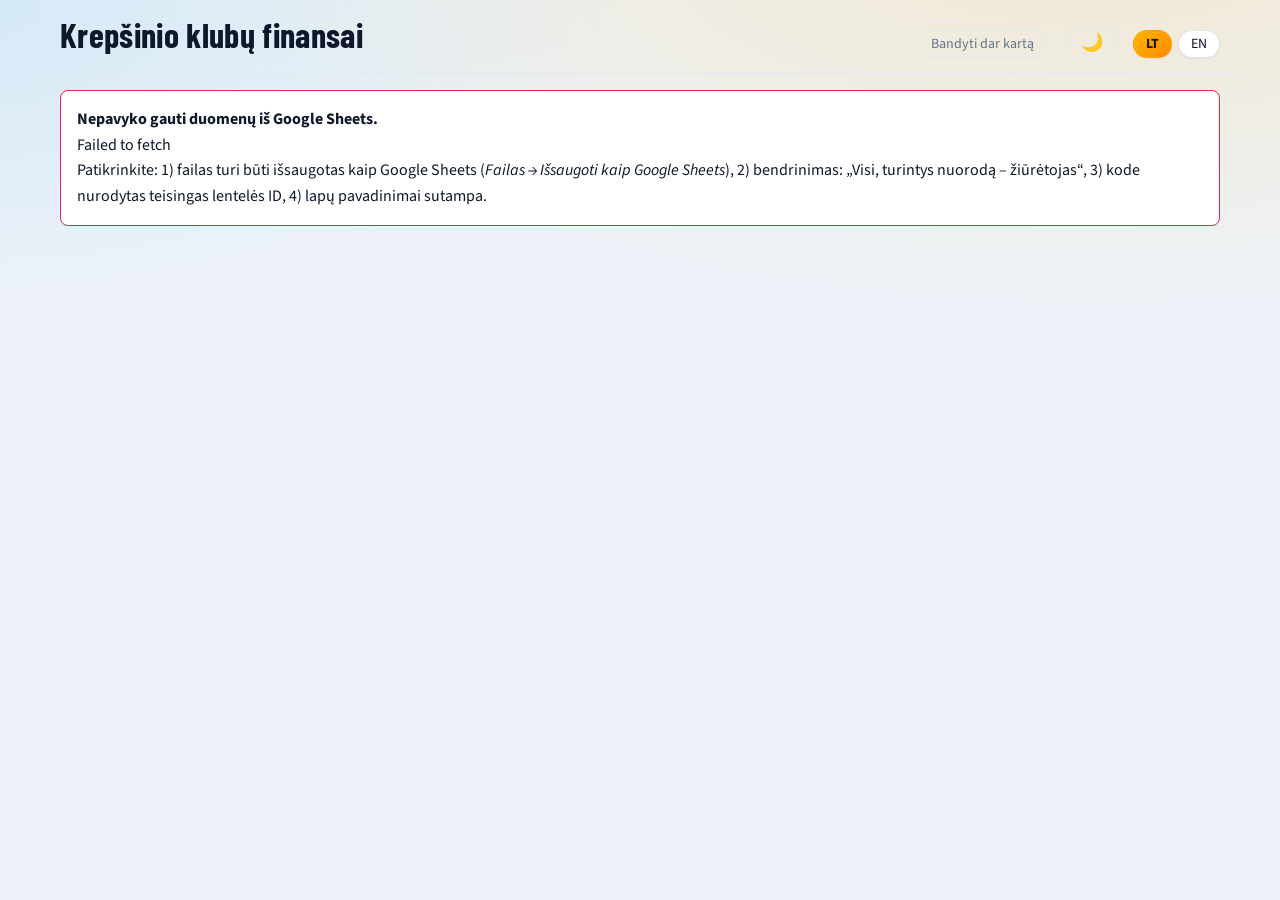
==== commit 1f6b198d: "Rename index-11.html to index.html" ====
--- a/index.html
+++ b/index.html
@@ -7,9 +7,9 @@
 <link rel="preconnect" href="https://fonts.googleapis.com">
 <link rel="stylesheet" href="https://fonts.googleapis.com/css2?family=Barlow+Condensed:wght@600;700&family=Source+Sans+3:wght@400;600&display=swap">
 <style>
-:root{--bg:#f4f6f8;--card:#fff;--ink:#14213d;--mute:#5d6b7e;--line:#dde3ea;--a:#e08a1e;--b:#1f7a8c;--pos:#1d7a46;--neg:#b5382f;--hd:'Barlow Condensed','Arial Narrow',sans-serif;--tx:'Source Sans 3',system-ui,sans-serif}
-@media(prefers-color-scheme:dark){:root:not([data-t=light]){--bg:#0f1722;--card:#17212f;--ink:#e8edf3;--mute:#93a1b4;--line:#2a3648;--a:#f0a43c;--b:#4fb0c4;--pos:#5fcf8f;--neg:#ff7d72}}
-:root[data-t=dark]{--bg:#0f1722;--card:#17212f;--ink:#e8edf3;--mute:#93a1b4;--line:#2a3648;--a:#f0a43c;--b:#4fb0c4;--pos:#5fcf8f;--neg:#ff7d72}
+:root{--bg:#eef2f8;--card:#fff;--ink:#0f172a;--mute:#64748b;--line:#e2e8f0;--a:#ffb400;--b:#0ea5e9;--pos:#12a150;--neg:#e5254b;--sh:0 1px 2px rgba(15,23,42,.06),0 14px 34px -14px rgba(15,23,42,.25);--hd:'Barlow Condensed','Arial Narrow',sans-serif;--tx:'Source Sans 3',system-ui,sans-serif}
+@media(prefers-color-scheme:dark){:root:not([data-t=light]){--bg:#0a1020;--card:#131c30;--ink:#f1f5f9;--mute:#9aa8bf;--line:#223052;--a:#ffc82e;--b:#38bdf8;--pos:#34e39a;--neg:#ff6b86;--sh:0 1px 2px #0008,0 16px 36px -14px #000c}}
+:root[data-t=dark]{--bg:#0a1020;--card:#131c30;--ink:#f1f5f9;--mute:#9aa8bf;--line:#223052;--a:#ffc82e;--b:#38bdf8;--pos:#34e39a;--neg:#ff6b86;--sh:0 1px 2px #0008,0 16px 36px -14px #000c}
 *{box-sizing:border-box}
 body{margin:0;background:var(--bg);color:var(--ink);font:16px/1.45 var(--tx)}
 header{display:flex;flex-wrap:wrap;gap:8px 20px;align-items:baseline;padding:18px 20px 0;max-width:1200px;margin:auto}
@@ -58,10 +58,33 @@
 .top button,.lk{border:1px solid var(--line);background:var(--card);border-radius:8px;padding:4px 12px;color:var(--ink);text-decoration:none;font-size:14px}
 iframe{width:100%;height:calc(100vh - 150px);min-height:620px;border:1px solid var(--line);border-radius:8px;background:#fff}
 #lang{display:flex;gap:6px}.pf{position:relative;cursor:help;border-bottom:1px dotted var(--mute)}.tip{display:none;position:absolute;left:0;top:140%;z-index:5;width:min(380px,80vw);background:var(--card);color:var(--ink);border:1px solid var(--line);border-radius:8px;padding:8px 10px;font-size:14px;line-height:1.4;box-shadow:0 6px 20px #0005}.pf:hover .tip,.pf:focus .tip{display:block}
+body{background:radial-gradient(900px 380px at 85% -8%,color-mix(in srgb,var(--a) 16%,transparent),transparent),radial-gradient(700px 320px at -5% 0,color-mix(in srgb,var(--b) 12%,transparent),transparent),var(--bg);background-attachment:fixed}
+.tw,.kp div,.card,.sheet,.chip{box-shadow:var(--sh)}.chip{border-radius:99px}.chip[aria-pressed=true]{background:linear-gradient(135deg,var(--a),#ff8a00);color:#1b1300;border-color:transparent;font-weight:700}
+.pos,.neg{display:inline-block;padding:1px 10px;border-radius:99px;font-weight:700}.pos{color:var(--pos);background:color-mix(in srgb,var(--pos) 18%,transparent)}.neg{color:var(--neg);background:color-mix(in srgb,var(--neg) 18%,transparent)}
+.sh i{background:color-mix(in srgb,var(--b) 28%,transparent);height:9px;border-radius:9px}.sh i b{background:linear-gradient(90deg,#ffd54a,#ff8a00);border-radius:9px}
+.kp b{background:linear-gradient(135deg,var(--ink),color-mix(in srgb,var(--ink) 55%,var(--b)));-webkit-background-clip:text;background-clip:text;-webkit-text-fill-color:transparent}.kp b .pos,.kp b .neg{-webkit-text-fill-color:currentColor}
+#th{font-size:18px;padding:2px 9px}.rl{height:44px;max-width:130px;object-fit:contain;background:#fff;border-radius:10px;padding:4px;box-shadow:var(--sh)}
+.sx{position:relative;display:inline-block;margin-bottom:8px}.sx .opts{display:none;position:absolute;left:0;top:calc(100% - 2px);z-index:6;padding:10px;gap:6px;flex-wrap:wrap;width:min(430px,88vw);background:var(--card);border:1px solid var(--line);border-radius:14px;box-shadow:var(--sh)}.sx:hover .opts,.sx:focus-within .opts{display:flex}
+.ms{display:none;font:inherit;background:var(--card);color:var(--ink);border:1px solid var(--line);border-radius:10px;padding:8px 10px;margin:0 0 10px;width:100%}
+@media(max-width:720px){
+ header{padding:14px 14px 0}h1{font-size:28px}#st{margin-left:0;width:100%}main{padding:12px 12px 60px}nav{padding:10px 12px 0}
+ .bar{gap:6px}.bar.n{flex-wrap:nowrap;overflow-x:auto;padding-bottom:6px}.bar.n .chip{white-space:nowrap;flex:none}input[type=search]{width:100%;margin:0}
+ .ms{display:block}.sum{font-size:13px}
+ .tw{background:transparent;border:0;box-shadow:none;overflow:visible}
+ .tw table,.tw tbody,.tw tr,.tw td{display:block}.tw thead{display:none}
+ .tw tr{display:grid;grid-template-columns:1fr 1fr;gap:10px 14px;background:var(--card);border:1px solid var(--line);border-radius:16px;box-shadow:var(--sh);padding:14px;margin-bottom:12px}
+ .tw td{border:0;padding:0;text-align:left;white-space:normal;position:static;background:transparent}
+ .tw td.l{grid-column:1/-1;font-size:18px}.tw td.l small{display:inline}
+ .tw td[data-l]:not(.l)::before{content:attr(data-l);display:block;color:var(--mute);font-size:11px;font-weight:600;text-transform:uppercase;letter-spacing:.05em;margin-bottom:1px}
+ .tw tr:hover td{background:transparent}.tw tr.c:active,.tw tr.pc:active{transform:scale(.99)}
+ #md{align-items:flex-end}.sheet{max-height:94vh;padding:14px 14px 30px;border-radius:20px 20px 0 0}h2{font-size:26px}
+ .kp{grid-template-columns:1fr 1fr;gap:8px}.kp b{font-size:21px}.kp small{font-size:11px}
+ .sx .opts{position:fixed;left:12px;right:12px;top:auto;bottom:12px;width:auto}
+}
 </style>
 </head>
 <body>
-<header><h1 id="h1">Krepšinio klubų finansai</h1><span id="st">Kraunama…</span><span id="lang"><button class="chip" data-l="lt">LT</button> <button class="chip" data-l="en">EN</button></span></header>
+<header><h1 id="h1">Krepšinio klubų finansai</h1><span id="st">Kraunama…</span><button class="ic" id="th" aria-label="Tema"></button><span id="lang"><button class="chip" data-l="lt">LT</button> <button class="chip" data-l="en">EN</button></span></header>
 <nav role="tablist" id="tabs"></nav>
 <main id="out"></main>
 <div id="md" aria-modal="true" role="dialog"><div class="sheet" id="sh"></div></div>
@@ -69,7 +92,7 @@
 // ---- Nustatymai: Google lentelės ID (turi būti tikra Google Sheets lentelė, ne .xlsx) ----
 const SHEET_ID="1cWx_skBNVz6XwtdFsHNX5Jhd2TwRLFiY";
 // Kiekvienam lapui – galimi pavadinimai (su „/" ir be). Pirmas tinkamas naudojamas.
-const SHEETS={b27:["Budgets 26/27","Budgets 2627"],b26:["Budgets 25/26","Budgets 2526"],w26:["World 25/26","World 2526"],att:["Attendance 25/26","Attendance 2526","Attendance"],sal:["Player Salaries"]};
+const SHEETS={b27:["Budgets 26/27","Budgets 2627"],b26:["Budgets 25/26","Budgets 2526"],w26:["World 25/26","World 2526"],att:["Attendance 25/26","Attendance 2526","Attendance"],sal:["Player Salaries"],hist:["Historical Budgets"]};
 const C="Australia|Australija|AU;Austria|Austrija|AT;Belgium|Belgija|BE;Bosnia and Herzegovina|Bosnija ir Hercegovina|BA;Croatia|Kroatija|HR;Czech Republic|Čekija|CZ;Denmark|Danija|DK;Estonia|Estija|EE;Finland|Suomija|FI;France|Prancūzija|FR;Germany|Vokietija|DE;Greece|Graikija|GR;Hungary|Vengrija|HU;Israel|Izraelis|IL;Italy|Italija|IT;Japan|Japonija|JP;Latvia|Latvija|LV;Lithuania|Lietuva|LT;Montenegro|Juodkalnija|ME;North Macedonia|Šiaurės Makedonija|MK;Poland|Lenkija|PL;Portugal|Portugalija|PT;Romania|Rumunija|RO;Serbia|Serbija|RS;Slovakia|Slovakija|SK;Slovenia|Slovėnija|SI;Spain|Ispanija|ES;Turkey|Turkija|TR;United Arab Emirates|Jungtiniai Arabų Emyratai|AE;United Kingdom|Jungtinė Karalystė|GB;Ukraine|Ukraina|UA;Bulgaria|Bulgarija|BG;Georgia|Gruzija|GE;Cyprus|Kipras|CY;Netherlands|Nyderlandai|NL;Switzerland|Šveicarija|CH;Sweden|Švedija|SE;Norway|Norvegija|NO;Iceland|Islandija|IS;Kosovo|Kosovas|XK;Azerbaijan|Azerbaidžanas|AZ;Ireland|Airija|IE;Albania|Albanija|AL;Russia|Rusija|RU".split(";").map(s=>s.split("|"));
 const NAT=Object.fromEntries(C.map(c=>[c[0],c[1]])),FL=Object.fromEntries(C.map(c=>[c[1],c[2]]));
 const flag=n=>FL[n]?String.fromCodePoint(...[...FL[n]].map(c=>127397+c.charCodeAt(0)))+" ":"";
@@ -105,10 +128,11 @@
 const ix=(h,re)=>h.findIndex(x=>re.test(x));
 function budgets(rows,season,world){const o=[];
  for(const b of blocks(rows,"Nation")){/* Google CSV „pameta" antraštes skaitinių stulpelių viršuje, todėl stulpeliai imami pagal vietą: B šalis, C klubas, D biudžetas, E algos, H vieta, I Europa, J+ šaltiniai */
+  const sn=season==="H"?(b.title.match(/(\d\d)\s*\/\s*(\d\d)\s*$/)||[]).slice(1).join("/"):season;if(!sn)continue;
   const q=season==="26/27"?1:0,c={n:1,club:2,t:3,s:4,p:6+q,e:7+q};
   const src=[8,9,10,11,12].map(i=>i+q);
   for(const r of b.d){if(!txt(r[c.club]))continue;
-   o.push({season,nation:nat(r[1].trim()),club:r[c.club].trim(),total:num(r[c.t]),sal:num(r[c.s]),place:num(r[c.p]),eu:txt(r[c.e]).replace(/^https?:.*/,""),src:src.map(i=>(r[i]||"").trim()).filter(u=>/^https?:/.test(u))})}}
+   o.push({season:sn,nation:nat(r[1].trim()),club:r[c.club].trim(),total:num(r[c.t]),sal:num(r[c.s]),place:num(r[c.p]),eu:txt(r[c.e]).replace(/^https?:.*/,""),src:src.map(i=>(r[i]||"").trim()).filter(u=>/^https?:/.test(u))})}}
  return o}
 const AD={French:"France",German:"Germany",Spanish:"Spain",Italian:"Italy",Lithuanian:"Lithuania",Greek:"Greece",Turkish:"Turkey",Israeli:"Israel",Polish:"Poland",Serbian:"Serbia",Latvian:"Latvia",Estonian:"Estonia",Finnish:"Finland"};
 const fr=v=>{const n=num(v);return n==null?null:/%/.test(String(v))||n>1.5?n/100:n};
@@ -126,7 +150,7 @@
  return o}
 function taxes(rows){return rows.filter(r=>txt(r[3])&&!/^https?:/.test(r[1])).map(r=>({country:r[1].trim(),season:txt(r[2]),text:r[3].trim(),src:(r[4]||"").trim()}))}
 
-const EN={"Krepšinio klubų finansai":"Basketball Club Finances","Kraunama…":"Loading…","Atnaujinta":"Updated","Atnaujinti":"Refresh","Bandyti dar kartą":"Try again","Nepavyko gauti duomenų iš Google Sheets.":"Could not load data from Google Sheets.","Biudžetai":"Budgets","Lankomumas":"Attendance","Žaidėjų algos":"Player salaries","Mokesčių skaičiuoklė":"Tax calculator","Klubas":"Club","Bendras biudžetas":"Total budget","Atlyginimų biudžetas":"Salary budget","Atlyginimų dalis":"Salary share","Pokytis pagal praėjusį sezoną":"Change vs previous season","Pokytis":"Change","Vieta lygoje":"League place","Europos turnyras":"European competition","Europa":"Europe","Šaltiniai":"Sources","Šaltinis":"Source","nuoroda":"link","Vid. lankomumas":"Avg. attendance","Užpildymas":"Filling rate","Profilis":"Profile","Žaidėjas / treneris":"Player / coach","Komanda":"Team","Šalis":"Country","Sezonas":"Season","sezonas":"season","Sutarties vertė":"Contract value","Trukmė":"Length","Mėnesio alga":"Monthly salary","Visos":"All","Ieškoti…":"Search…","Paieška":"Search","įrašų, iš jų pilnų duomenų:":"records, with complete data:","vidutinė atlyginimų dalis":"average salary share","(iš ":"(of ","Rodoma pirmos 300 eilučių – siaurinkite paieška ar filtru.":"Showing the first 300 rows – narrow down with search or filter.","Tušti langeliai rodomi „–“ ir į vidurkius neįtraukiami.":"Empty cells are shown as “–” and excluded from averages.","Nieko nerasta":"Nothing found","Uždaryti":"Close","← Atgal":"← Back","Lankomumas 2025/26":"Attendance 2025/26","Galima arenos talpa":"Available arena capacity","Tikėtinas lankomumas tokioje rinkoje (Europos kontekste)":"Expected attendance for such a market (European context)","Tikėtinas lankomumas savos lygos kontekste":"Expected attendance in own-league context","Lankomumo indeksas vs Europa":"Attendance index vs Europe","Lankomumo indeksas vs savo lyga":"Attendance index vs own league","Žaidėjai ir algos":"Players and salaries","Vardas":"Name","Rolė":"Role","Spauskite žaidėją, kad matytumėte visą algų istoriją.":"Click a player to see the full salary history.","Mėnesio algos pokytis (€)":"Monthly salary change (€)","Algų istorija":"Salary history","įrašų:":"records:","čempionai":"champions"};
+const EN={"Krepšinio klubų finansai":"Basketball Club Finances","Kraunama…":"Loading…","Atnaujinta":"Updated","Atnaujinti":"Refresh","Bandyti dar kartą":"Try again","Nepavyko gauti duomenų iš Google Sheets.":"Could not load data from Google Sheets.","Biudžetai":"Budgets","Biudžeto pokytis (€)":"Budget change (€)","Lankomumas":"Attendance","Žaidėjų algos":"Player salaries","Mokesčių skaičiuoklė":"Tax calculator","Klubas":"Club","Bendras biudžetas":"Total budget","Atlyginimų biudžetas":"Salary budget","Atlyginimų dalis":"Salary share","Pokytis pagal praėjusį sezoną":"Change vs previous season","Pokytis":"Change","Vieta lygoje":"League place","Europos turnyras":"European competition","Europa":"Europe","Šaltiniai":"Sources","Šaltinis":"Source","nuoroda":"link","Vid. lankomumas":"Avg. attendance","Užpildymas":"Filling rate","Profilis":"Profile","Žaidėjas / treneris":"Player / coach","Komanda":"Team","Šalis":"Country","Sezonas":"Season","sezonas":"season","Sutarties vertė":"Contract value","Trukmė":"Length","Mėnesio alga":"Monthly salary","Visos":"All","Ieškoti…":"Search…","Paieška":"Search","įrašų, iš jų pilnų duomenų:":"records, with complete data:","vidutinė atlyginimų dalis":"average salary share","(iš ":"(of ","Rodoma pirmos 300 eilučių – siaurinkite paieška ar filtru.":"Showing the first 300 rows – narrow down with search or filter.","Tušti langeliai rodomi „–“ ir į vidurkius neįtraukiami.":"Empty cells are shown as “–” and excluded from averages.","Nieko nerasta":"Nothing found","Uždaryti":"Close","← Atgal":"← Back","Lankomumas 2025/26":"Attendance 2025/26","Galima arenos talpa":"Available arena capacity","Tikėtinas lankomumas tokioje rinkoje (Europos kontekste)":"Expected attendance for such a market (European context)","Tikėtinas lankomumas savos lygos kontekste":"Expected attendance in own-league context","Lankomumo indeksas vs Europa":"Attendance index vs Europe","Lankomumo indeksas vs savo lyga":"Attendance index vs own league","Žaidėjai ir algos":"Players and salaries","Vardas":"Name","Rolė":"Role","Spauskite žaidėją, kad matytumėte visą algų istoriją.":"Click a player to see the full salary history.","Mėnesio algos pokytis (€)":"Monthly salary change (€)","Algų istorija":"Salary history","įrašų:":"records:","čempionai":"champions"};
 C.forEach(c=>EN[c[1]]=c[0]);
 const PAIRS=Object.entries(EN).sort((x,y)=>y[0].length-x[0].length).map(([k,v])=>[new RegExp("(?<![\\p{L}])"+k.replace(/[.*+?^${}()|[\]\\]/g,"\\$&")+"(?![\\p{L}])","gu"),v]);
 let LANG=(()=>{try{return localStorage.getItem("lang")||"lt"}catch(e){return"lt"}})(),stH="";
@@ -138,8 +162,22 @@
  document.querySelectorAll("#lang button").forEach(b=>b.setAttribute("aria-pressed",b.dataset.l===l));
  setSt(stH);H=[];draw();if(D.bud)render()}
 // ---- Būsena ir atvaizdavimas ----
+const RL='<img class="rl" src="https://rytasvilnius.lt/en/wp-content/uploads/sites/3/2024/07/rytas.png" alt="Rytas" onerror="this.remove()">';
+const PB={"Rytas Vilnius":"https://www.proballers.com/basketball/team/650/rytas-vilnius"};
+const yr=s=>{const y=+String(s).slice(0,2);return y>=50?1900+y:2000+y};
+const pb=(nm,s)=>{const k=Object.keys(PB).find(k=>same(k,nm));return k?`${PB[k].replace(/\/\d{4}$/,"")}/${yr(s)}`:"https://www.google.com/search?q="+encodeURIComponent("site:proballers.com "+nm+" basketball "+s)};
+const cmp=v=>v>=1e6?(v/1e6).toFixed(v>=1e7?0:1)+"M":Math.round(v/1000)+"k";
+function chart(it,sel,aria){const mx=Math.max(...it.map(x=>x.v||0),1),w=Math.max(320,it.length*64);
+ return`<div class="tw" style="padding:12px"><svg viewBox="0 0 ${w} 184" width="${w}" role="img" aria-label="${aria}"><defs><linearGradient id="gy" x1="0" y1="0" x2="0" y2="1"><stop offset="0" stop-color="#ffd84d"/><stop offset="1" stop-color="#ff8a00"/></linearGradient></defs>${it.map((p,i)=>{const x=i*64+14,bh=p.v?p.v/mx*100:0,s=p.l===sel;
+  return`<g><title>${esc(p.t)}</title><rect x="${x}" y="${142-bh}" width="36" height="${Math.max(bh,2)}" rx="6" fill="url(#gy)" ${s?'stroke="var(--ink)" stroke-width="2.5"':'opacity=".92"'}/>${s?`<text x="${x+18}" y="${122-bh}" text-anchor="middle" font-size="12" fill="var(--ink)">▼</text>`:""}<text x="${x+18}" y="${136-bh}" text-anchor="middle" font-size="11" font-weight="${s?800:500}" fill="var(--ink)">${p.v?cmp(p.v):"–"}</text><text x="${x+18}" y="160" text-anchor="middle" font-size="11" font-weight="${s?800:400}" fill="${s?"var(--ink)":"var(--mute)"}">${esc(p.l)}</text><text x="${x+18}" y="174" text-anchor="middle" font-size="9" fill="var(--mute)">${esc(p.s||"")}</text></g>`}).join("")}</svg></div>`}
+const sx=(cur,list,mk)=>list.length>1?`<div class="sx"><button class="chip cur" aria-pressed="true">${cur} ▾</button><div class="opts">${list.map(mk).join("")}</div></div>`:`<button class="chip" aria-pressed="true">${cur}</button>`;
+let TH=(()=>{try{return localStorage.getItem("theme")||""}catch(e){return""}})();
+const isDark=()=>TH?TH==="dark":matchMedia("(prefers-color-scheme:dark)").matches;
+function syncTheme(){const f=document.querySelector("iframe");try{f.contentDocument.documentElement.setAttribute("data-t",isDark()?"dark":"light")}catch(e){}}
+function setTheme(t){TH=t;document.documentElement.setAttribute("data-t",t);try{localStorage.setItem("theme",t)}catch(e){}$("th").textContent=isDark()?"☀️":"🌙";syncTheme()}
 let LOGOS={},V=[],H=[];
-const same=(a,b)=>{a=norm(a||"");b=norm(b||"");return!!a&&!!b&&(a===b||(a.length>3&&b.includes(a))||(b.length>3&&a.includes(b)))};
+const tk=s=>String(s||"").toLowerCase().normalize("NFD").replace(/[\u0300-\u036f]/g,"").split(/[^a-z0-9]+/).filter(Boolean);
+const same=(a,b)=>{const x=tk(a),y=tk(b);if(!x.length||!y.length)return false;if(x.join("")===y.join(""))return true;const[s,l]=x.length<=y.length?[x,y]:[y,x];return s.join("").length>3&&s.every(w=>l.includes(w))};
 const logo=n=>{const u=LOGOS[norm(n)],i=n.split(/\s+/).slice(0,2).map(w=>w[0]).join("").toUpperCase();
  return`<span class="lw"><span class="lg in" style="background:hsl(${[...n].reduce((a,c)=>(a*31+c.charCodeAt(0))%360,7)} 40% 38%)">${esc(i)}</span>${u?`<img class="lg" src="${esc(u)}" alt="" loading="lazy" onerror="this.remove()">`:""}</span>`};
 const n0=n=>n==null?"–":nf.format(n),f2=n=>n==null?"–":n.toFixed(2).replace(".",LANG==="en"?".":",");
@@ -166,27 +204,29 @@
  const m=r=>(!nation||r.nation===nation)&&same(r.club,name),b=budgetRows(season).find(m),a=season==="25/26"&&D.att.find(m),at=mode==="att";
  const ps=at?[]:D.sal.filter(p=>p.season===season&&same(p.team,name)).sort((x,y)=>(y.month||0)-(x.month||0)),nm=b?b.club:a?a.club:name,nt=b?b.nation:a?a.nation:nation,
  ss=at?[]:[...new Set([...D.bud.filter(m).map(r=>r.season),...D.sal.filter(p=>same(p.team,name)).map(p=>p.season),...(D.att.some(m)?["25/26"]:[])])].filter(Boolean).sort().reverse();
- show(`<h2>${esc(nm)}</h2><p class="sum">${flag(nt)}${esc(nt)} · sezonas ${season} · <a class="lk" target="_blank" rel="noopener" href="https://www.google.com/search?q=${encodeURIComponent("site:proballers.com "+nm+" basketball "+season)}">Proballers ↗</a></p>`
- +(ss.length>1?`<div class="bar">${ss.map(s=>`<button class="chip" data-cs="${s}" data-n="${esc(name)}" data-nat="${esc(nation)}" aria-pressed="${s===season}">${s}</button>`).join("")}</div>`:"")
- +(/rytas/i.test(nm)?`<div class="bar">${["BCL čempionai 2026","Eurocup čempionai 2x","LKL čempionai 7x"].map(t=>`<span class="chip">🏆 ${t}</span>`).join("")}</div><div class="cl" style="gap:14px;margin:4px 0 8px">${[["rytas-1.jpg","Gudelis","CEO"],["rytas-2.jpg","Brazys","President"]].map(([f,n,t])=>`<figure style="margin:0;text-align:center"><img src="${f}" alt="${n}" onerror="this.parentNode.remove()" style="width:64px;height:64px;border-radius:50%;object-fit:cover;object-position:50% 20%"><figcaption class="sum" style="margin:2px 0 0">${n}<br>${t}</figcaption></figure>`).join("")}</div>`:"")
- +(b&&!at?`<div class="kp">${kp("Bendras biudžetas",eur(b.total))}${kp("Atlyginimų biudžetas",eur(b.sal))}${kp("Atlyginimų dalis",pct(b.share))}${b.chg==null?"":kp("Pokytis",(b.chg>=0?"+":"")+pct(b.chg))}${b.place?kp("Vieta lygoje",b.place):""}${b.eu?kp("Europa",esc(b.eu)):""}</div><p class="sum">Šaltiniai: ${links(b)}</p>`:"")
+ const bh=[...new Map(D.bud.filter(m).filter(r=>r.total!=null).sort((x,y)=>x.season.localeCompare(y.season)).map(r=>[r.season,r])).values()];
+ show(`<div class="cl" style="gap:14px"><h2>${esc(nm)}</h2>${/rytas/i.test(nm)?RL:""}</div><p class="sum">${flag(nt)}${esc(nt)} · sezonas ${season} · <a class="lk" target="_blank" rel="noopener" href="${pb(nm,season)}">Proballers ↗</a></p>`
+ +(ss.length>1?sx(season,ss,s=>`<button class="chip" data-cs="${s}" data-n="${esc(name)}" data-nat="${esc(nation)}" aria-pressed="${s===season}">${s}</button>`):"")
+ +(/rytas/i.test(nm)?`<div class="bar">${["BCL čempionai 2026","Eurocup čempionai 2x","LKL čempionai 7x"].map(t=>`<span class="chip">🏆 ${t}</span>`).join("")}</div><div class="cl" style="gap:14px;margin:4px 0 8px">${[["rytas-1.jpg","Darius Gudelis","CEO"],["rytas-2.jpg","Mindaugas Brazys","President"]].map(([f,n,t])=>`<figure style="margin:0;text-align:center"><img src="${f}" alt="${n}" onerror="this.parentNode.remove()" style="width:64px;height:64px;border-radius:50%;object-fit:cover;object-position:50% 20%"><figcaption class="sum" style="margin:2px 0 0">${n}<br>${t}</figcaption></figure>`).join("")}</div>`:"")
+ +(b&&!at?`<div class="kp">${kp("Bendras biudžetas",eur(b.total))}${kp("Atlyginimų biudžetas",eur(b.sal))}${kp("Atlyginimų dalis",pct(b.share))}${b.chg==null?"":kp("Pokytis",`<span class="${b.chg>=0?"pos":"neg"}">${b.chg>=0?"+":""}${pct(b.chg)}</span>`)}${b.place?kp("Vieta lygoje",b.place):""}${b.eu?kp("Europa",esc(b.eu)):""}</div><p class="sum">Šaltiniai: ${links(b)}</p>`:"")
+ +(!at&&bh.length>1?"<h3>Biudžeto pokytis (€)</h3>"+chart(bh.map(r=>({l:r.season,v:r.total,s:"",t:r.season+": "+eur(r.total)})),season,"Biudžeto pokytis"):"")
  +(a?attBlock(a):"")
- +(ps.length?`<h3>Žaidėjai ir algos (${season})</h3><div class="tw"><table><thead><tr><th class="l">Vardas</th><th>Rolė</th><th>Mėnesio alga</th><th>Sutarties vertė</th></tr></thead><tbody>${ps.map(p=>`<tr class="pc" data-p="${esc(p.name)}"><td class="l"><b>${esc(p.name)}</b></td><td>${esc(p.role)}</td><td>${eur(p.month)}</td><td>${eur(p.value)}</td></tr>`).join("")}</tbody></table></div><p class="sum">Spauskite žaidėją, kad matytumėte visą algų istoriją.</p>`:""))}
+ +(ps.length?`<h3>Žaidėjai ir algos (${season})</h3><div class="tw"><table><thead><tr><th class="l">Vardas</th><th>Rolė</th><th>Mėnesio alga</th><th>Sutarties vertė</th></tr></thead><tbody>${ps.map(p=>`<tr class="pc" data-p="${esc(p.name)}"><td class="l"><b>${esc(p.name)}</b></td><td data-l="Rolė">${esc(p.role)}</td><td data-l="Mėnesio alga">${eur(p.month)}</td><td data-l="Sutarties vertė">${eur(p.value)}</td></tr>`).join("")}</tbody></table></div><p class="sum">Spauskite žaidėją, kad matytumėte visą algų istoriją.</p>`:""))}
 function player(name){
  const h=D.sal.filter(p=>norm(p.name)===norm(name)).sort((x,y)=>(x.season||"").localeCompare(y.season||"")),mx=Math.max(...h.map(p=>p.month||0),1),w=Math.max(320,h.length*64);
- const svg=`<div class="tw" style="padding:10px"><svg viewBox="0 0 ${w} 170" width="${w}" role="img" aria-label="Mėnesio algos pokytis">${h.map((p,i)=>{const x=i*64+14,bh=p.month?p.month/mx*100:0;
-  return`<g><title>${esc(p.team)} ${esc(p.season)}</title><rect x="${x}" y="${128-bh}" width="36" height="${bh}" rx="3" fill="var(--a)"/><text x="${x+18}" y="${122-bh}" text-anchor="middle" font-size="11" fill="var(--ink)">${p.month?Math.round(p.month/1000)+"k":"–"}</text><text x="${x+18}" y="146" text-anchor="middle" font-size="11" fill="var(--mute)">${esc(p.season)}</text><text x="${x+18}" y="160" text-anchor="middle" font-size="9" fill="var(--mute)">${esc((p.team||"").slice(0,9))}</text></g>`}).join("")}</svg></div>`;
- show(`<h2>${esc(h[0]?h[0].name:name)}</h2><p class="sum">${esc(h[0]?h[0].role+" · "+h[0].country:"")} · įrašų: ${h.length}</p><h3>Mėnesio algos pokytis (€)</h3>${svg}<h3>Algų istorija</h3><div class="tw"><table><thead><tr><th class="l">Sezonas</th><th>Komanda</th><th>Sutarties vertė</th><th>Trukmė</th><th>Mėnesio alga</th><th>Šaltinis</th></tr></thead><tbody>${h.map(p=>`<tr class="pc" data-club="${esc(p.team)}" data-season="${esc(p.season)}"><td class="l">${esc(p.season)||"–"}</td><td>${esc(p.team)||"–"}</td><td>${eur(p.value)}</td><td>${esc(p.len)||"–"}</td><td>${eur(p.month)}</td><td>${/^https?:/.test(p.src)?`<a href="${esc(p.src)}" target="_blank" rel="noopener">nuoroda</a>`:"–"}</td></tr>`).join("")}</tbody></table></div>`)}
+ const svg=chart(h.map(p=>({l:p.season,v:p.month,s:(p.team||"").slice(0,9),t:(p.team||"")+" "+(p.season||"")})),null,"Mėnesio algos pokytis");
+ show(`<h2>${esc(h[0]?h[0].name:name)}</h2><p class="sum">${esc(h[0]?h[0].role+" · "+h[0].country:"")} · įrašų: ${h.length}</p><h3>Mėnesio algos pokytis (€)</h3>${svg}<h3>Algų istorija</h3><div class="tw"><table><thead><tr><th class="l">Sezonas</th><th>Komanda</th><th>Sutarties vertė</th><th>Trukmė</th><th>Mėnesio alga</th><th>Šaltinis</th></tr></thead><tbody>${h.map(p=>`<tr class="pc" data-club="${esc(p.team)}" data-season="${esc(p.season)}"><td class="l">${esc(p.season)||"–"}</td><td data-l="Komanda">${esc(p.team)||"–"}</td><td data-l="Sutarties vertė">${eur(p.value)}</td><td data-l="Trukmė">${esc(p.len)||"–"}</td><td data-l="Mėnesio alga">${eur(p.month)}</td><td data-l="Šaltinis">${/^https?:/.test(p.src)?`<a href="${esc(p.src)}" target="_blank" rel="noopener">nuoroda</a>`:"–"}</td></tr>`).join("")}</tbody></table></div>`)}
 const D={};const S={tab:"bud",season:"26/27",nation:"",q:"",sort:{bud:["total",-1],att:["avg",-1],sal:["month",-1]}};
 const TABS=[["bud","Biudžetai"],["att","Lankomumas"],["sal","Žaidėjų algos"],["tax","Mokesčių skaičiuoklė"]];
 const money=k=>({k,v:r=>r[k],f:r=>`<span class="${r[k]==null?"na":""}">${eur(r[k])}</span>`});
 const links=r=>(r.src||[]).map((u,i)=>`<a href="${esc(u)}" target="_blank" rel="noopener" title="${esc(u)}">${i+1}</a>`).join("")||'<span class="na">–</span>';
-function dedupe(a){const o=[];for(const x of a){const m=o.find(y=>y.season===x.season&&y.nation===x.nation&&same(y.club,x.club));
- if(!m)o.push({...x});else{for(const k of["total","sal","place"])m[k]??=x[k];m.eu=m.eu||x.eu;m.src=[...new Set([...m.src,...x.src])]}}return o}
+function dedupe(a){const o=[];for(const x of a){
+ const m=o.find(y=>y.season===x.season&&(norm(y.club)===norm(x.club)||(y.nation===x.nation&&same(y.club,x.club))));
+ if(!m)o.push({...x});else{for(const k in x)if(k!=="src"&&(m[k]==null||m[k]===""))m[k]=x[k];if(x.src)m.src=[...new Set([...(m.src||[]),...x.src])]}}return o}
 function budgetRows(se=S.season){
- const prev=new Map(D.bud.filter(r=>r.season==="25/26").map(r=>[r.nation+norm(r.club),r]));
- return D.bud.filter(r=>r.season===se).map(r=>{const p=prev.get(r.nation+norm(r.club));
-  return{...r,share:r.total&&r.sal!=null?r.sal/r.total:null,chg:se==="26/27"&&r.total&&p&&p.total?r.total/p.total-1:null}})}
+ const key=(s,r)=>s+"|"+r.nation+"|"+norm(r.club),M=new Map(D.bud.map(r=>[key(r.season,r),r])),pv=String(+se.slice(0,2)-1).padStart(2,"0")+"/"+String(+se.slice(3)-1).padStart(2,"0");
+ return D.bud.filter(r=>r.season===se).map(r=>{const p=M.get(key(pv,r));
+  return{...r,share:r.total&&r.sal!=null?r.sal/r.total:null,chg:r.total&&p&&p.total?r.total/p.total-1:null}})}
 const COLS={
  bud:[{k:"club",l:1,label:"Klubas",v:r=>r.club,f:cell},
   {...money("total"),label:"Bendras biudžetas"},{...money("sal"),label:"Atlyginimų biudžetas"},
@@ -217,22 +257,23 @@
  const[sk,sd]=S.sort[key];
  const full=rows.filter(r=>key==="bud"?r.total!=null&&r.sal!=null:key==="att"?r.fill!=null:r.month!=null||r.value!=null).length;
  const sh=rows.filter(r=>r.share!=null),avg=sh.length?Math.round(sh.reduce((s,r)=>s+r.share,0)/sh.length*100):null;
- const seasons=key==="bud"?`<div class="bar">${SEAS.map(s=>`<button class="chip" data-season="${s}" aria-pressed="${S.season===s}">Sezonas ${s}</button>`).join("")}</div>`:"";
- const chips=`<div class="bar"><button class="chip" data-nation="" aria-pressed="${!S.nation}">Visos</button>${nations.map(n=>`<button class="chip" data-nation="${esc(n)}" aria-pressed="${S.nation===n}">${flag(n)}${esc(n)}</button>`).join("")}<input type="search" id="q" placeholder="Ieškoti…" value="${esc(S.q)}" aria-label="Paieška"></div>`;
+ const seasons=key==="bud"?sx("Sezonas "+S.season,SEAS,s=>`<button class="chip" data-season="${s}" aria-pressed="${S.season===s}">Sezonas ${s}</button>`):"";
+ const chips=`<div class="bar"><input type="search" id="q" placeholder="Ieškoti…" value="${esc(S.q)}" aria-label="Paieška" style="margin:0"></div><div class="bar n"><button class="chip" data-nation="" aria-pressed="${!S.nation}">Visos</button>${nations.map(n=>`<button class="chip" data-nation="${esc(n)}" aria-pressed="${S.nation===n}">${flag(n)}${esc(n)}</button>`).join("")}</div>`;
  const head=cols.map(c=>`<th class="${c.l?"l":""}" ${c.nosort?"":`data-k="${c.k}" tabindex="0"`} ${sk===c.k?`aria-sort="${sd>0?"ascending":"descending"}"`:""}>${c.label}${sk===c.k?(sd>0?" ▲":" ▼"):""}</th>`).join("");
- V=rows;const body=rows.slice(0,300).map((r,i)=>`<tr class="c" data-i="${i}">${cols.map(c=>`<td class="${c.l?"l":""}">${c.f(r)}</td>`).join("")}</tr>`).join("");
- return`${seasons}${chips}<p class="sum">${rows.length} įrašų, iš jų pilnų duomenų: ${full}${avg!=null?` · vidutinė atlyginimų dalis: ${avg}% (iš ${sh.length})`:""}. ${rows.length>300?" Rodoma pirmos 300 eilučių – siaurinkite paieška ar filtru.":""} Tušti langeliai rodomi „–“ ir į vidurkius neįtraukiami.</p><div class="tw"><table><thead><tr>${head}</tr></thead><tbody>${body||'<tr><td class="l">Nieko nerasta</td></tr>'}</tbody></table></div>`}
+ V=rows;const body=rows.slice(0,300).map((r,i)=>`<tr class="c" data-i="${i}">${cols.map(c=>`<td class="${c.l?"l":""}" data-l="${c.label}">${c.f(r)}</td>`).join("")}</tr>`).join("");
+ return`${seasons}${chips}<p class="sum">${rows.length} įrašų, iš jų pilnų duomenų: ${full}${avg!=null?` · vidutinė atlyginimų dalis: ${avg}% (iš ${sh.length})`:""}. ${rows.length>300?" Rodoma pirmos 300 eilučių – siaurinkite paieška ar filtru.":""} Tušti langeliai rodomi „–“ ir į vidurkius neįtraukiami.</p><select id="ms" class="ms">${cols.filter(c=>!c.nosort).map(c=>`<option value="${c.k}"${sk===c.k?" selected":""}>${c.label}</option>`).join("")}</select><div class="tw"><table><thead><tr>${head}</tr></thead><tbody>${body||'<tr><td class="l">Nieko nerasta</td></tr>'}</tbody></table></div>`}
 const table=(k,a)=>tr(table0(k,a));
 function render(){
  $tabs.innerHTML=TABS.map(([k,l])=>`<button role="tab" data-tab="${k}" aria-selected="${S.tab===k}">${tr(l)}</button>`).join("");
  const f=document.activeElement&&document.activeElement.id==="q";
- out.innerHTML=S.tab==="tax"?'<iframe src="basketball_tax_calculator_2026.html" title="Mokesčių skaičiuoklė"></iframe>'
+ out.innerHTML=S.tab==="tax"?'<iframe src="basketball_tax_calculator_2026.html" title="Mokesčių skaičiuoklė" onload="syncTheme()"></iframe>'
   :table(S.tab,S.tab==="bud"?budgetRows():D[S.tab]);
  if(f){const i=$("q");i.focus();i.setSelectionRange(i.value.length,i.value.length)}}
 const $=id=>document.getElementById(id),$tabs=$("tabs"),out=$("out");
 document.addEventListener("click",e=>{if(e.target.id==="md"){H=[];return draw()}
  if(e.target.closest("a"))return;
- const t=e.target.closest("[data-l],#cl,#bk,tr.c,[data-p],[data-club],[data-tab],[data-nation],[data-season],th[data-k],[data-cs],#reload");if(!t)return;
+ const t=e.target.closest("#th,[data-l],#cl,#bk,tr.c,[data-p],[data-club],[data-tab],[data-nation],[data-season],th[data-k],[data-cs],#reload");if(!t)return;
+ if(t.id==="th")return setTheme(isDark()?"light":"dark");
  if(t.dataset.l)return setLang(t.dataset.l);
  if(t.id==="cl"){H=[];return draw()}if(t.id==="bk"){H.pop();return draw()}
  if(t.matches("tr.c")){const r=V[+t.dataset.i];return S.tab==="sal"?player(r.name):club(r.club,r.nation,S.tab==="att"?"25/26":r.season,0,S.tab==="att"?"att":"")}
@@ -246,18 +287,20 @@
  else return start();
  render()});
 document.addEventListener("keydown",e=>{if(e.key==="Escape"){H=[];draw()}if(e.key==="Enter"&&e.target.matches("th[data-k]"))e.target.click()});
+document.addEventListener("change",e=>{if(e.target.id==="ms"){const k=e.target.value;S.sort[S.tab]=[k,k==="club"||k==="name"?1:-1];render()}});
 document.addEventListener("input",e=>{if(e.target.id==="q"){S.q=e.target.value;render()}});
 async function start(){
  setSt("Kraunama…");
  try{
   DEF=await raw("__nera_tokio_lapo__");
-  const[a,b,w,at,sa]=await Promise.all(Object.values(SHEETS).map((n,i)=>load(n,i===0)));
-  D.bud=dedupe([...budgets(a,"26/27"),...budgets(b,"25/26"),...budgets(w,"25/26")]);D.att=attendance(at);D.sal=salaries(sa);try{LOGOS=Object.fromEntries(Object.entries(await(await fetch("logos.json")).json()).map(([k,v])=>[norm(k),v]))}catch(e){}
+  const[a,b,w,at,sa,hi]=await Promise.all(Object.values(SHEETS).map((n,i)=>{const q=load(n,i===0);return n[0]==="Historical Budgets"?q.catch(()=>[]):q}));
+  D.bud=dedupe([...budgets(a,"26/27"),...budgets(b,"25/26"),...budgets(w,"25/26"),...budgets(hi,"H")]);D.att=dedupe(attendance(at));D.sal=salaries(sa);try{Object.assign(PB,await(await fetch("proballers.json")).json())}catch(e){}try{LOGOS=Object.fromEntries(Object.entries(await(await fetch("logos.json")).json()).map(([k,v])=>[norm(k),v]))}catch(e){}
   setSt(`Atnaujinta ${new Date().toLocaleTimeString("lt-LT",{hour:"2-digit",minute:"2-digit"})}<button class="ic" id="reload" title="Perkrauti duomenis iš lentelės">Atnaujinti</button>`);
   render()
  }catch(err){
   setSt('<button class="ic" id="reload">Bandyti dar kartą</button>');
   out.innerHTML=`<div class="msg"><b>Nepavyko gauti duomenų iš Google Sheets.</b><br>${esc(err.message)}<br>Patikrinkite: 1) failas turi būti išsaugotas kaip Google Sheets (<i>Failas → Išsaugoti kaip Google Sheets</i>), 2) bendrinimas: „Visi, turintys nuorodą – žiūrėtojas“, 3) kode nurodytas teisingas lentelės ID, 4) lapų pavadinimai sutampa.</div>`}}
+if(TH)document.documentElement.setAttribute("data-t",TH);$("th").textContent=isDark()?"☀️":"🌙";
 setLang(LANG);
 start();
 </script>
